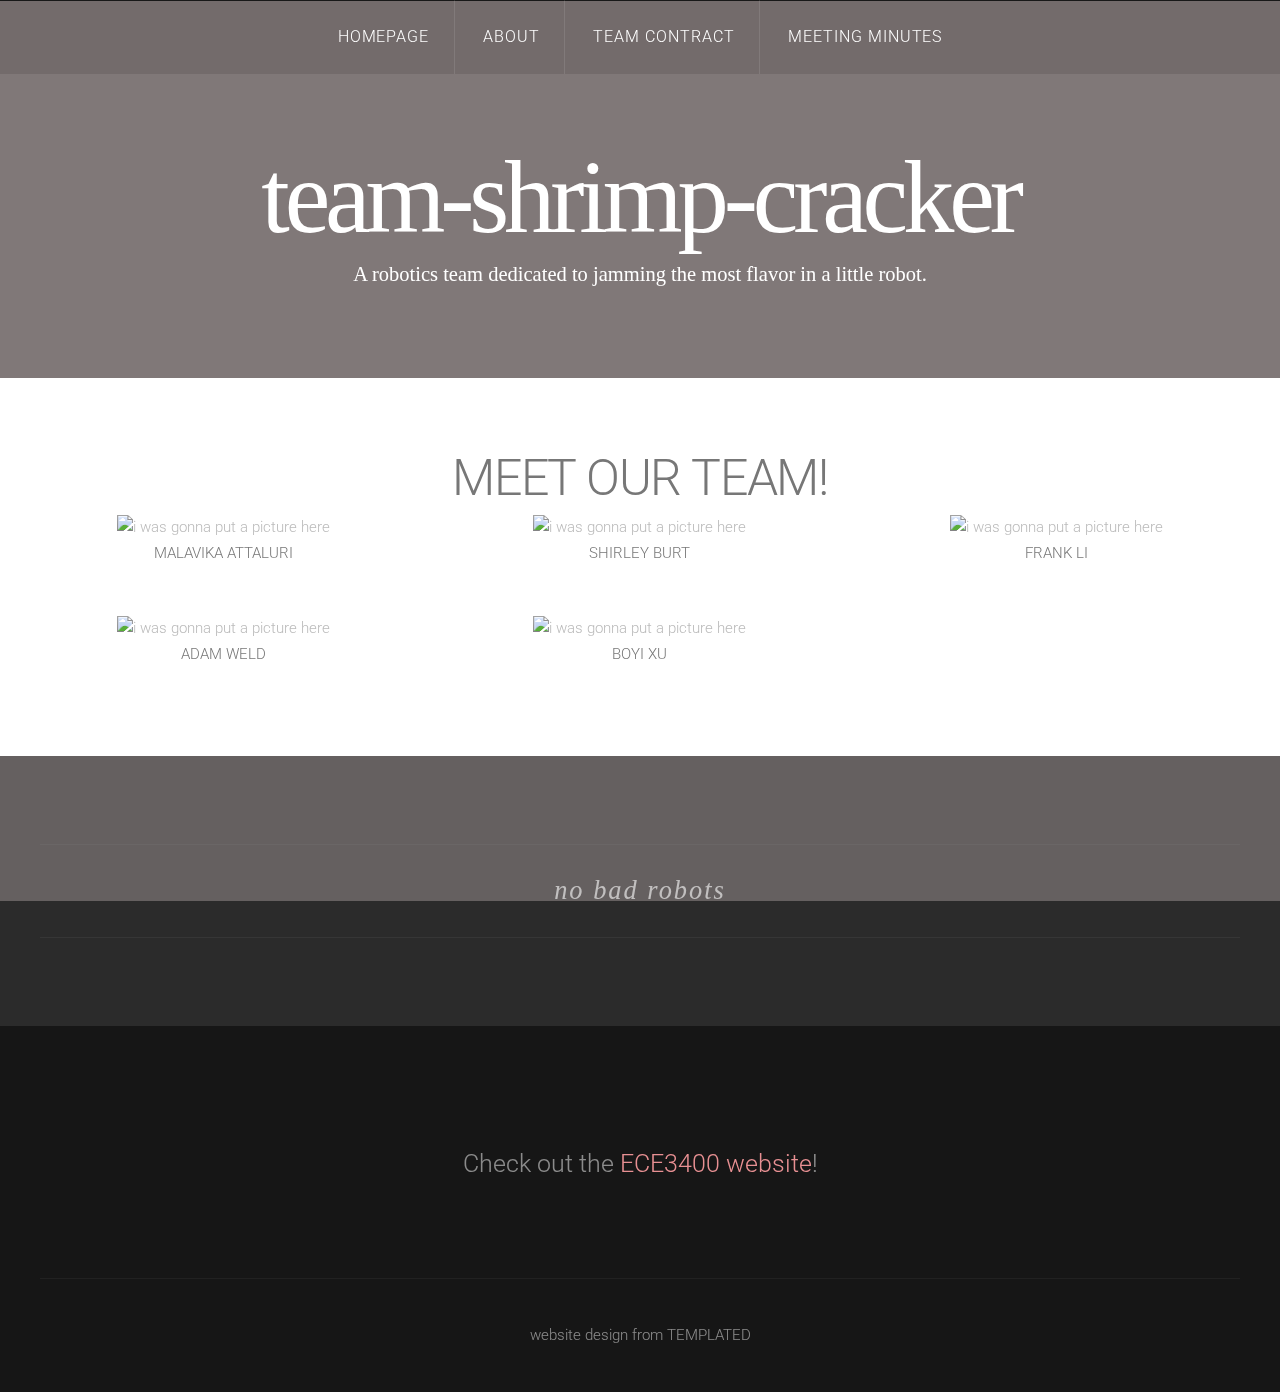
==== about.html @ c858d1ae "initial commit" ====
<!DOCTYPE HTML>
<!--
	Linear by TEMPLATED
    templated.co @templatedco
    Released for free under the Creative Commons Attribution 3.0 license (templated.co/license)
-->
<html>
	<head>
		<title>About Us</title>
        <link href="shrimp.ico" rel="icon">
		<meta http-equiv="content-type" content="text/html; charset=utf-8" />
		<meta name="description" content="" />
		<meta name="keywords" content="" />
		<link href='http://fonts.googleapis.com/css?family=Roboto:400,100,300,700,500,900' rel='stylesheet' type='text/css'>
		<script src="http://ajax.googleapis.com/ajax/libs/jquery/1.11.0/jquery.min.js"></script>
		<script src="js/skel.min.js"></script>
		<script src="js/skel-panels.min.js"></script>
		<script src="js/init.js"></script>
		<noscript>
			<link rel="stylesheet" href="css/skel-noscript.css" />
			<link rel="stylesheet" href="css/style.css" />
			<link rel="stylesheet" href="css/style-desktop.css" />
		</noscript>
	</head>
	<body>

	<!-- Header -->
		<div id="header">
			<div id="nav-wrapper"> 
				<!-- Nav -->
				<nav id="nav">
					<ul>
						<li><a href="index.html">Homepage</a></li>
						<li class="active"><a href="about.html">About</a></li>
						<li><a href="team-contract.html">Team Contract</a></li>
						<li><a href="meeting-minutes.html">Meeting Minutes</a></li>
					</ul>
				</nav>
			</div>
			<div class="container"> 
				
				<!-- Logo -->
				<div id="logo" style="font-family: Ubuntu;">
					<h1><a href="index.html">team-shrimp-cracker</a></h1>
					<span class="tag">A robotics team dedicated to jamming the most flavor in a little robot.</span>
				</div>
			</div>
		</div>
	<!-- Header --> 

	<!-- Main -->
		<div id="main">
			<div id="content" class="container" style="text-align: center;">
				<section>
					<header>
						<h2>MEET OUR TEAM!</h2>
<!--						<span class="byline">Integer sit amet pede vel arcu aliquet pretium</span>-->
					</header>				
                    <div class="row">
					<section class="4u">
						<span class="pennant"><img src="images/a.PNG" alt="i was gonna put a picture here"></span><h3>MALAVIKA ATTALURI </h3>
					</section>
					<section class="4u">
						<span class="pennant"><img src="images/b.PNG" alt="i was gonna put a picture here"></span>
						<h3>SHIRLEY BURT</h3>
					</section>
					<section class="4u">
						<span class="pennant"><img src="images/l.PNG" alt="i was gonna put a picture here"></span>
						<h3>FRANK LI</h3>
					</section>
				</div>
                            
                    <div class="row">
					<section class="4u">
						<span class="pennant"><img src="images/w.png" alt="i was gonna put a picture here"></span><h3>ADAM WELD</h3>
					</section>
					<section class="4u">
						<span class="pennant"><img src="images/x.png" alt="i was gonna put a picture here"></span>
						<h3>BOYI XU</h3>
					</section>
				</div>
				</section>
			</div>
		</div>
	<!-- /Main -->

	<!-- Tweet -->
		<div id="tweet">
			<div class="container">
				<section>
					<blockquote style="font-family:Ubuntu; letter-spacing: 2px;">no bad robots</blockquote>
				</section>
			</div>
		</div>
	<!-- /Tweet -->

	<!-- Footer -->
		<div id="footer">
			<div class="container">
				<section>
					<header>
						<h2></h2>
                        <span class="byline">Check out the <a href="https://cei-lab.github.io/ece3400/">ECE3400 website</a>!</span>
					</header>
				</section>
			</div>
		</div>

	<!-- Copyright -->
		<div id="copyright">
			<div class="container">
				website design from <a href="http://templated.co">TEMPLATED</a>  
			</div>
		</div>


	</body>
</html>
---- css/skel-noscript.css ----
/* Resets (http://meyerweb.com/eric/tools/css/reset/ | v2.0 | 20110126 | License: none (public domain)) */

	html,body,div,span,applet,object,iframe,h1,h2,h3,h4,h5,h6,p,blockquote,pre,a,abbr,acronym,address,big,cite,code,del,dfn,em,img,ins,kbd,q,s,samp,small,strike,strong,sub,sup,tt,var,b,u,i,center,dl,dt,dd,ol,ul,li,fieldset,form,label,legend,table,caption,tbody,tfoot,thead,tr,th,td,article,aside,canvas,details,embed,figure,figcaption,footer,header,hgroup,menu,nav,output,ruby,section,summary,time,mark,audio,video{margin:0;padding:0;border:0;font-size:100%;font:inherit;vertical-align:baseline;}article,aside,details,figcaption,figure,footer,header,hgroup,menu,nav,section{display:block;}body{line-height:1;}ol,ul{list-style:none;}blockquote,q{quotes:none;}blockquote:before,blockquote:after,q:before,q:after{content:'';content:none;}table{border-collapse:collapse;border-spacing:0;}body{-webkit-text-size-adjust:none}

/* Box Model */

	*, *:before, *:after {
		-moz-box-sizing: border-box;
		-webkit-box-sizing: border-box;
		-o-box-sizing: border-box;
		-ms-box-sizing: border-box;
		box-sizing: border-box;
	}

/* Container */

	body {
		min-width: 1200px;
	}

	.container {
		width: 1200px;
		margin-left: auto;
		margin-right: auto;
	}

	/* Modifiers */
	
		.container.small {
			width: 900px;
		}

		.container.big {
			width: 100%;
			max-width: 1500px;
			min-width: 1200px;
		}

/* Grid */

	/* Cells */

		.\31 2u { width: 100% }
		.\31 1u { width: 91.6666666667% }
		.\31 0u { width: 83.3333333333% }
		.\39 u { width: 75% }
		.\38 u { width: 66.6666666667% }
		.\37 u { width: 58.3333333333% }
		.\36 u { width: 50% }
		.\35 u { width: 41.6666666667% }
		.\34 u { width: 33.3333333333% }
		.\33 u { width: 25% }
		.\32 u { width: 16.6666666667% }
		.\31 u { width: 8.3333333333% }
		.\-11u { margin-left: 91.6666666667% }
		.\-10u { margin-left: 83.3333333333% }
		.\-9u { margin-left: 75% }
		.\-8u { margin-left: 66.6666666667% }
		.\-7u { margin-left: 58.3333333333% }
		.\-6u { margin-left: 50% }
		.\-5u { margin-left: 41.6666666667% }
		.\-4u { margin-left: 33.3333333333% }
		.\-3u { margin-left: 25% }
		.\-2u { margin-left: 16.6666666667% }
		.\-1u { margin-left: 8.3333333333% }

		.row > * {
			padding: 50px 0 0 50px;
			float: left;
			-moz-box-sizing: border-box;
			-webkit-box-sizing: border-box;
			-o-box-sizing: border-box;
			-ms-box-sizing: border-box;
			box-sizing: border-box;
		}

		.row + .row > * {
			padding-top: 50px;
		}

		.row {
			margin-left: -50px;
		}

	/* Rows */

		.row:after {
			content: '';
			display: block;
			clear: both;
			height: 0;
		}

		.row:first-child > * {
			padding-top: 0;
		}

		.row > * {
			padding-top: 0;
		}

		/* Modifiers */

			/* Flush */

				.row.flush {
					margin-left: 0;
				}

				.row.flush > * {
					padding: 0 !important;
				}

			/* Quarter */

				.row.quarter > * {
					padding: 12.5px 0 0 12.5px;
				}

				.row.quarter + .row.quarter > * {
					padding-top: 12.5px;
				}

				.row.quarter {
					margin-left: -12.5px;
				}

			/* Half */

				.row.half > * {
					padding: 25px 0 0 25px;
				}

				.row.half + .row.half > * {
					padding-top: 25px;
				}

				.row.half {
					margin-left: -25px;
				}

			/* One and (a) Half */

				.row.oneandhalf > * {
					padding: 75px 0 0 75px;
				}

				.row.oneandhalf + .row.oneandhalf > * {
					padding-top: 75px;
				}

				.row.oneandhalf {
					margin-left: -75px;
				}

			/* Double */

				.row.double > * {
					padding: 100px 0 0 100px;
				}

				.row.double + .row.double > * {
					padding-top: 100px;
				}

				.row.double {
					margin-left: -100px;
				}
---- css/style.css ----
/*
	Linear by TEMPLATED
    templated.co @templatedco
    Released for free under the Creative Commons Attribution 3.0 license (templated.co/license)
*/

@charset 'UTF-8';

@font-face{font-family:'FontAwesome';src:url('font/fontawesome-webfont.eot?v=4.0.1');src:url('font/fontawesome-webfont.eot?#iefix&v=4.0.1') format('embedded-opentype'),url('font/fontawesome-webfont.woff?v=4.0.1') format('woff'),url('font/fontawesome-webfont.ttf?v=4.0.1') format('truetype'),url('font/fontawesome-webfont.svg?v=4.0.1#fontawesomeregular') format('svg');font-weight:normal;font-style:normal}

/*********************************************************************************/
/* Basic                                                                         */
/*********************************************************************************/

	body
	{
		margin: 0;
		padding: 0;
		background: #161616;
	}

	body,input,textarea,select
	{
		font-family: 'Roboto', sans-serif;
		font-size: 11pt;
		font-weight: 300;
		line-height: 1.75em;
		color: #777;
	}

	h1,h2,h3,h4,h5,h6
	{
		font-weight: 300;
		color: #777;
	}
	
		h2
		{
			letter-spacing: -0.025em;
		}
	
		h1 a, h2 a, h3 a, h4 a, h5 a, h6 a
		{
			color: inherit;
			text-decoration: none;
		}
		
	strong, b
	{
		font-weight: 500;
		color: #000000;
	}
	
	em, i
	{
		font-style: italic;
	}

	a
	{
		text-decoration: none;
		color: #e89093;
	}
	
	a:hover
	{
		text-decoration: underline;
	}

	sub
	{
		position: relative;
		top: 0.5em;
		font-size: 0.8em;
	}
	
	sup
	{
		position: relative;
		top: -0.5em;
		font-size: 0.8em;
	}
	
	hr
	{
		border: 0;
		border-top: solid 1px #ddd;
		margin: 6em 0 0 0;
		padding: 6em 0 0 0;
	}
	
	blockquote
	{
		border-left: solid 0.5em #ddd;
		padding: 1em 0 1em 2em;
		font-style: italic;
	}
	
	p, ul, ol, dl, table
	{
		margin-bottom: 1em;
	}

	header
	{
		margin-bottom: 1.6em;
	}
	
		header h2
		{
		}

		header .byline
		{
			display: block;
			margin: 1.5em 0 0 0;
			padding: 0 0 0.5em 0;
		}
		
	footer
	{
		margin-top: 1em;
	}

	br.clear
	{
		clear: both;
	}

	.pennant
	{
		color: #bbb;
	}

	/* Sections/Articles */
	
		section,
		article
		{
			margin-bottom: 3em;
		}
		
		section > :last-child,
		article > :last-child
		{
			margin-bottom: 0;
		}

		section:last-child,
		article:last-child
		{
			margin-bottom: 0;
		}

		.row > section,
		.row > article
		{
			margin-bottom: 0;
		}

	/* Images */

		.image
		{
			display: inline-block;
		}
		
			.image img
			{
				display: block;
				width: 100%;
			}

			.image.featured
			{
				display: block;
				width: 100%;
				margin: 0 0 2em 0;
			}
			
			.image.full
			{
				display: block;
				width: 100%;
				margin-bottom: 2em;
			}
			
			.image.left
			{
				float: left;
				margin: 0 2em 2em 0;
			}
			
			.image.centered
			{
				display: block;
				margin: 0 0 2em 0;
			}

				.image.centered img
				{
					margin: 0 auto;
					width: auto;
				}

	/* Lists */

		ul.default
		{
			margin: 0;
			padding: 0em 0em 1.5em 0em;
			list-style: none;
		}
		
			ul.default li
			{
				padding: 0.60em 0em;
				font-size: 0.95em;
				border-top: 1px solid;
				border-color: rgba(0,0,0,.1);
			}		
		
			ul.default li:first-child
			{
				padding-top: 0;
				border-top: none;
			}
	
			ul.default {
			}
		
		ul.style li {
			margin: 0;
			padding: 2em 0em 1.5em 0em;
			border-top: 1px solid;
			border-color: rgba(0,0,0,.1);
		}
		
		ul.style li:first-child
		{
			padding-top: 0;
			border-top: none;
		}
		
		ul.style img {
			float: left;
			margin-right: 20px;
		}
		
		ul.style a {
			color: #434343;
		}
		
		ul.style .posted {
			padding: 0em 0em 1em 0em;
			letter-spacing: 1px;
			text-transform: uppercase;
			font-size: 8pt;
			color: #A2A2A2;
		}
		
		ul.style .first {
			padding-top: 0px;
			border-top: none;
		}
							

	/* Buttons */
		
	.button
	{
		position: relative;
		display: inline-block;
		background: #8a807f;
		padding: 0.8em 2em;
		text-decoration: none !important;
		font-size: 1.2em;
		font-weight: 300;
		color: #FFF !important;
		-moz-transition: color 0.35s ease-in-out, background-color 0.35s ease-in-out;
		-webkit-transition: color 0.35s ease-in-out, background-color 0.35s ease-in-out;
		-o-transition: color 0.35s ease-in-out, background-color 0.35s ease-in-out;
		-ms-transition: color 0.35s ease-in-out, background-color 0.35s ease-in-out;
		transition: color 0.35s ease-in-out, background-color 0.35s ease-in-out;
		text-align: center;
		border-radius: 0.25em;
	}

	.button:hover
	{
		background: #e84449;
		color: #FFF !important;
	}

/*********************************************************************************/
/* Icons                                                                         */
/* Powered by Font Awesome by Dave Gandy | http://fontawesome.io                 */
/* Licensed under the SIL OFL 1.1 (font), MIT (CSS)                              */
/*********************************************************************************/

	.fa
	{
		text-decoration: none;
	}

		.fa.solo
		{
		}
		
			.fa.solo span
			{
				display: none;
			}

		.fa:before
		{
			display:inline-block;
			font-family: FontAwesome;
			font-size: 1.25em;
			text-decoration: none;
			font-style: normal;
			font-weight: normal;
			line-height: 1;
			-webkit-font-smoothing:antialiased;
			-moz-osx-font-smoothing:grayscale;
		}

		.fa-lg{font-size:1.3333333333333333em;line-height:.75em;vertical-align:-15%}
		.fa-2x{font-size:2em}
		.fa-3x{font-size:3em}
		.fa-4x{font-size:4em}
		.fa-5x{font-size:5em}
		.fa-fw{width:1.2857142857142858em;text-align:center}
		.fa-ul{padding-left:0;margin-left:2.142857142857143em;list-style-type:none}.fa-ul>li{position:relative}
		.fa-li{position:absolute;left:-2.142857142857143em;width:2.142857142857143em;top:.14285714285714285em;text-align:center}.fa-li.fa-lg{left:-1.8571428571428572em}
		.fa-border{padding:.2em .25em .15em;border:solid .08em #eee;border-radius:.1em}
		.pull-right{float:right}
		.pull-left{float:left}
		.fa.pull-left{margin-right:.3em}
		.fa.pull-right{margin-left:.3em}
		.fa-spin{-webkit-animation:spin 2s infinite linear;-moz-animation:spin 2s infinite linear;-o-animation:spin 2s infinite linear;animation:spin 2s infinite linear}
		@-moz-keyframes spin{0%{-moz-transform:rotate(0deg)} 100%{-moz-transform:rotate(359deg)}}@-webkit-keyframes spin{0%{-webkit-transform:rotate(0deg)} 100%{-webkit-transform:rotate(359deg)}}@-o-keyframes spin{0%{-o-transform:rotate(0deg)} 100%{-o-transform:rotate(359deg)}}@-ms-keyframes spin{0%{-ms-transform:rotate(0deg)} 100%{-ms-transform:rotate(359deg)}}@keyframes spin{0%{transform:rotate(0deg)} 100%{transform:rotate(359deg)}}.fa-rotate-90{filter:progid:DXImageTransform.Microsoft.BasicImage(rotation=1);-webkit-transform:rotate(90deg);-moz-transform:rotate(90deg);-ms-transform:rotate(90deg);-o-transform:rotate(90deg);transform:rotate(90deg)}
		.fa-rotate-180{filter:progid:DXImageTransform.Microsoft.BasicImage(rotation=2);-webkit-transform:rotate(180deg);-moz-transform:rotate(180deg);-ms-transform:rotate(180deg);-o-transform:rotate(180deg);transform:rotate(180deg)}
		.fa-rotate-270{filter:progid:DXImageTransform.Microsoft.BasicImage(rotation=3);-webkit-transform:rotate(270deg);-moz-transform:rotate(270deg);-ms-transform:rotate(270deg);-o-transform:rotate(270deg);transform:rotate(270deg)}
		.fa-flip-horizontal{filter:progid:DXImageTransform.Microsoft.BasicImage(rotation=0, mirror=1);-webkit-transform:scale(-1, 1);-moz-transform:scale(-1, 1);-ms-transform:scale(-1, 1);-o-transform:scale(-1, 1);transform:scale(-1, 1)}
		.fa-flip-vertical{filter:progid:DXImageTransform.Microsoft.BasicImage(rotation=2, mirror=1);-webkit-transform:scale(1, -1);-moz-transform:scale(1, -1);-ms-transform:scale(1, -1);-o-transform:scale(1, -1);transform:scale(1, -1)}
		.fa-stack{position:relative;display:inline-block;width:2em;height:2em;line-height:2em;vertical-align:middle}
		.fa-stack-1x,.fa-stack-2x{position:absolute;left:0;width:100%;text-align:center}
		.fa-stack-1x{line-height:inherit}
		.fa-stack-2x{font-size:2em}
		.fa-inverse{color:#fff}
		.fa-glass:before{content:"\f000"}
		.fa-music:before{content:"\f001"}
		.fa-search:before{content:"\f002"}
		.fa-envelope-o:before{content:"\f003"}
		.fa-heart:before{content:"\f004"}
		.fa-star:before{content:"\f005"}
		.fa-star-o:before{content:"\f006"}
		.fa-user:before{content:"\f007"}
		.fa-film:before{content:"\f008"}
		.fa-th-large:before{content:"\f009"}
		.fa-th:before{content:"\f00a"}
		.fa-th-list:before{content:"\f00b"}
		.fa-check:before{content:"\f00c"}
		.fa-times:before{content:"\f00d"}
		.fa-search-plus:before{content:"\f00e"}
		.fa-search-minus:before{content:"\f010"}
		.fa-power-off:before{content:"\f011"}
		.fa-signal:before{content:"\f012"}
		.fa-gear:before,.fa-cog:before{content:"\f013"}
		.fa-trash-o:before{content:"\f014"}
		.fa-home:before{content:"\f015"}
		.fa-file-o:before{content:"\f016"}
		.fa-clock-o:before{content:"\f017"}
		.fa-road:before{content:"\f018"}
		.fa-download:before{content:"\f019"}
		.fa-arrow-circle-o-down:before{content:"\f01a"}
		.fa-arrow-circle-o-up:before{content:"\f01b"}
		.fa-inbox:before{content:"\f01c"}
		.fa-play-circle-o:before{content:"\f01d"}
		.fa-rotate-right:before,.fa-repeat:before{content:"\f01e"}
		.fa-refresh:before{content:"\f021"}
		.fa-list-alt:before{content:"\f022"}
		.fa-lock:before{content:"\f023"}
		.fa-flag:before{content:"\f024"}
		.fa-headphones:before{content:"\f025"}
		.fa-volume-off:before{content:"\f026"}
		.fa-volume-down:before{content:"\f027"}
		.fa-volume-up:before{content:"\f028"}
		.fa-qrcode:before{content:"\f029"}
		.fa-barcode:before{content:"\f02a"}
		.fa-tag:before{content:"\f02b"}
		.fa-tags:before{content:"\f02c"}
		.fa-book:before{content:"\f02d"}
		.fa-bookmark:before{content:"\f02e"}
		.fa-print:before{content:"\f02f"}
		.fa-camera:before{content:"\f030"}
		.fa-font:before{content:"\f031"}
		.fa-bold:before{content:"\f032"}
		.fa-italic:before{content:"\f033"}
		.fa-text-height:before{content:"\f034"}
		.fa-text-width:before{content:"\f035"}
		.fa-align-left:before{content:"\f036"}
		.fa-align-center:before{content:"\f037"}
		.fa-align-right:before{content:"\f038"}
		.fa-align-justify:before{content:"\f039"}
		.fa-list:before{content:"\f03a"}
		.fa-dedent:before,.fa-outdent:before{content:"\f03b"}
		.fa-indent:before{content:"\f03c"}
		.fa-video-camera:before{content:"\f03d"}
		.fa-picture-o:before{content:"\f03e"}
		.fa-pencil:before{content:"\f040"}
		.fa-map-marker:before{content:"\f041"}
		.fa-adjust:before{content:"\f042"}
		.fa-tint:before{content:"\f043"}
		.fa-edit:before,.fa-pencil-square-o:before{content:"\f044"}
		.fa-share-square-o:before{content:"\f045"}
		.fa-check-square-o:before{content:"\f046"}
		.fa-move:before{content:"\f047"}
		.fa-step-backward:before{content:"\f048"}
		.fa-fast-backward:before{content:"\f049"}
		.fa-backward:before{content:"\f04a"}
		.fa-play:before{content:"\f04b"}
		.fa-pause:before{content:"\f04c"}
		.fa-stop:before{content:"\f04d"}
		.fa-forward:before{content:"\f04e"}
		.fa-fast-forward:before{content:"\f050"}
		.fa-step-forward:before{content:"\f051"}
		.fa-eject:before{content:"\f052"}
		.fa-chevron-left:before{content:"\f053"}
		.fa-chevron-right:before{content:"\f054"}
		.fa-plus-circle:before{content:"\f055"}
		.fa-minus-circle:before{content:"\f056"}
		.fa-times-circle:before{content:"\f057"}
		.fa-check-circle:before{content:"\f058"}
		.fa-question-circle:before{content:"\f059"}
		.fa-info-circle:before{content:"\f05a"}
		.fa-crosshairs:before{content:"\f05b"}
		.fa-times-circle-o:before{content:"\f05c"}
		.fa-check-circle-o:before{content:"\f05d"}
		.fa-ban:before{content:"\f05e"}
		.fa-arrow-left:before{content:"\f060"}
		.fa-arrow-right:before{content:"\f061"}
		.fa-arrow-up:before{content:"\f062"}
		.fa-arrow-down:before{content:"\f063"}
		.fa-mail-forward:before,.fa-share:before{content:"\f064"}
		.fa-resize-full:before{content:"\f065"}
		.fa-resize-small:before{content:"\f066"}
		.fa-plus:before{content:"\f067"}
		.fa-minus:before{content:"\f068"}
		.fa-asterisk:before{content:"\f069"}
		.fa-exclamation-circle:before{content:"\f06a"}
		.fa-gift:before{content:"\f06b"}
		.fa-leaf:before{content:"\f06c"}
		.fa-fire:before{content:"\f06d"}
		.fa-eye:before{content:"\f06e"}
		.fa-eye-slash:before{content:"\f070"}
		.fa-warning:before,.fa-exclamation-triangle:before{content:"\f071"}
		.fa-plane:before{content:"\f072"}
		.fa-calendar:before{content:"\f073"}
		.fa-random:before{content:"\f074"}
		.fa-comment:before{content:"\f075"}
		.fa-magnet:before{content:"\f076"}
		.fa-chevron-up:before{content:"\f077"}
		.fa-chevron-down:before{content:"\f078"}
		.fa-retweet:before{content:"\f079"}
		.fa-shopping-cart:before{content:"\f07a"}
		.fa-folder:before{content:"\f07b"}
		.fa-folder-open:before{content:"\f07c"}
		.fa-resize-vertical:before{content:"\f07d"}
		.fa-resize-horizontal:before{content:"\f07e"}
		.fa-bar-chart-o:before{content:"\f080"}
		.fa-twitter-square:before{content:"\f081"}
		.fa-facebook-square:before{content:"\f082"}
		.fa-camera-retro:before{content:"\f083"}
		.fa-key:before{content:"\f084"}
		.fa-gears:before,.fa-cogs:before{content:"\f085"}
		.fa-comments:before{content:"\f086"}
		.fa-thumbs-o-up:before{content:"\f087"}
		.fa-thumbs-o-down:before{content:"\f088"}
		.fa-star-half:before{content:"\f089"}
		.fa-heart-o:before{content:"\f08a"}
		.fa-sign-out:before{content:"\f08b"}
		.fa-linkedin-square:before{content:"\f08c"}
		.fa-thumb-tack:before{content:"\f08d"}
		.fa-external-link:before{content:"\f08e"}
		.fa-sign-in:before{content:"\f090"}
		.fa-trophy:before{content:"\f091"}
		.fa-github-square:before{content:"\f092"}
		.fa-upload:before{content:"\f093"}
		.fa-lemon-o:before{content:"\f094"}
		.fa-phone:before{content:"\f095"}
		.fa-square-o:before{content:"\f096"}
		.fa-bookmark-o:before{content:"\f097"}
		.fa-phone-square:before{content:"\f098"}
		.fa-twitter:before{content:"\f099"}
		.fa-facebook:before{content:"\f09a"}
		.fa-github:before{content:"\f09b"}
		.fa-unlock:before{content:"\f09c"}
		.fa-credit-card:before{content:"\f09d"}
		.fa-rss:before{content:"\f09e"}
		.fa-hdd-o:before{content:"\f0a0"}
		.fa-bullhorn:before{content:"\f0a1"}
		.fa-bell:before{content:"\f0f3"}
		.fa-certificate:before{content:"\f0a3"}
		.fa-hand-o-right:before{content:"\f0a4"}
		.fa-hand-o-left:before{content:"\f0a5"}
		.fa-hand-o-up:before{content:"\f0a6"}
		.fa-hand-o-down:before{content:"\f0a7"}
		.fa-arrow-circle-left:before{content:"\f0a8"}
		.fa-arrow-circle-right:before{content:"\f0a9"}
		.fa-arrow-circle-up:before{content:"\f0aa"}
		.fa-arrow-circle-down:before{content:"\f0ab"}
		.fa-globe:before{content:"\f0ac"}
		.fa-wrench:before{content:"\f0ad"}
		.fa-tasks:before{content:"\f0ae"}
		.fa-filter:before{content:"\f0b0"}
		.fa-briefcase:before{content:"\f0b1"}
		.fa-fullscreen:before{content:"\f0b2"}
		.fa-group:before{content:"\f0c0"}
		.fa-chain:before,.fa-link:before{content:"\f0c1"}
		.fa-cloud:before{content:"\f0c2"}
		.fa-flask:before{content:"\f0c3"}
		.fa-cut:before,.fa-scissors:before{content:"\f0c4"}
		.fa-copy:before,.fa-files-o:before{content:"\f0c5"}
		.fa-paperclip:before{content:"\f0c6"}
		.fa-save:before,.fa-floppy-o:before{content:"\f0c7"}
		.fa-square:before{content:"\f0c8"}
		.fa-reorder:before{content:"\f0c9"}
		.fa-list-ul:before{content:"\f0ca"}
		.fa-list-ol:before{content:"\f0cb"}
		.fa-strikethrough:before{content:"\f0cc"}
		.fa-underline:before{content:"\f0cd"}
		.fa-table:before{content:"\f0ce"}
		.fa-magic:before{content:"\f0d0"}
		.fa-truck:before{content:"\f0d1"}
		.fa-pinterest:before{content:"\f0d2"}
		.fa-pinterest-square:before{content:"\f0d3"}
		.fa-google-plus-square:before{content:"\f0d4"}
		.fa-google-plus:before{content:"\f0d5"}
		.fa-money:before{content:"\f0d6"}
		.fa-caret-down:before{content:"\f0d7"}
		.fa-caret-up:before{content:"\f0d8"}
		.fa-caret-left:before{content:"\f0d9"}
		.fa-caret-right:before{content:"\f0da"}
		.fa-columns:before{content:"\f0db"}
		.fa-unsorted:before,.fa-sort:before{content:"\f0dc"}
		.fa-sort-down:before,.fa-sort-asc:before{content:"\f0dd"}
		.fa-sort-up:before,.fa-sort-desc:before{content:"\f0de"}
		.fa-envelope:before{content:"\f0e0"}
		.fa-linkedin:before{content:"\f0e1"}
		.fa-rotate-left:before,.fa-undo:before{content:"\f0e2"}
		.fa-legal:before,.fa-gavel:before{content:"\f0e3"}
		.fa-dashboard:before,.fa-tachometer:before{content:"\f0e4"}
		.fa-comment-o:before{content:"\f0e5"}
		.fa-comments-o:before{content:"\f0e6"}
		.fa-flash:before,.fa-bolt:before{content:"\f0e7"}
		.fa-sitemap:before{content:"\f0e8"}
		.fa-umbrella:before{content:"\f0e9"}
		.fa-paste:before,.fa-clipboard:before{content:"\f0ea"}
		.fa-lightbulb-o:before{content:"\f0eb"}
		.fa-exchange:before{content:"\f0ec"}
		.fa-cloud-download:before{content:"\f0ed"}
		.fa-cloud-upload:before{content:"\f0ee"}
		.fa-user-md:before{content:"\f0f0"}
		.fa-stethoscope:before{content:"\f0f1"}
		.fa-suitcase:before{content:"\f0f2"}
		.fa-bell-o:before{content:"\f0a2"}
		.fa-coffee:before{content:"\f0f4"}
		.fa-cutlery:before{content:"\f0f5"}
		.fa-file-text-o:before{content:"\f0f6"}
		.fa-building:before{content:"\f0f7"}
		.fa-hospital:before{content:"\f0f8"}
		.fa-ambulance:before{content:"\f0f9"}
		.fa-medkit:before{content:"\f0fa"}
		.fa-fighter-jet:before{content:"\f0fb"}
		.fa-beer:before{content:"\f0fc"}
		.fa-h-square:before{content:"\f0fd"}
		.fa-plus-square:before{content:"\f0fe"}
		.fa-angle-double-left:before{content:"\f100"}
		.fa-angle-double-right:before{content:"\f101"}
		.fa-angle-double-up:before{content:"\f102"}
		.fa-angle-double-down:before{content:"\f103"}
		.fa-angle-left:before{content:"\f104"}
		.fa-angle-right:before{content:"\f105"}
		.fa-angle-up:before{content:"\f106"}
		.fa-angle-down:before{content:"\f107"}
		.fa-desktop:before{content:"\f108"}
		.fa-laptop:before{content:"\f109"}
		.fa-tablet:before{content:"\f10a"}
		.fa-mobile-phone:before,.fa-mobile:before{content:"\f10b"}
		.fa-circle-o:before{content:"\f10c"}
		.fa-quote-left:before{content:"\f10d"}
		.fa-quote-right:before{content:"\f10e"}
		.fa-spinner:before{content:"\f110"}
		.fa-circle:before{content:"\f111"}
		.fa-mail-reply:before,.fa-reply:before{content:"\f112"}
		.fa-github-alt:before{content:"\f113"}
		.fa-folder-o:before{content:"\f114"}
		.fa-folder-open-o:before{content:"\f115"}
		.fa-expand-o:before{content:"\f116"}
		.fa-collapse-o:before{content:"\f117"}
		.fa-smile-o:before{content:"\f118"}
		.fa-frown-o:before{content:"\f119"}
		.fa-meh-o:before{content:"\f11a"}
		.fa-gamepad:before{content:"\f11b"}
		.fa-keyboard-o:before{content:"\f11c"}
		.fa-flag-o:before{content:"\f11d"}
		.fa-flag-checkered:before{content:"\f11e"}
		.fa-terminal:before{content:"\f120"}
		.fa-code:before{content:"\f121"}
		.fa-reply-all:before{content:"\f122"}
		.fa-mail-reply-all:before{content:"\f122"}
		.fa-star-half-empty:before,.fa-star-half-full:before,.fa-star-half-o:before{content:"\f123"}
		.fa-location-arrow:before{content:"\f124"}
		.fa-crop:before{content:"\f125"}
		.fa-code-fork:before{content:"\f126"}
		.fa-unlink:before,.fa-chain-broken:before{content:"\f127"}
		.fa-question:before{content:"\f128"}
		.fa-info:before{content:"\f129"}
		.fa-exclamation:before{content:"\f12a"}
		.fa-superscript:before{content:"\f12b"}
		.fa-subscript:before{content:"\f12c"}
		.fa-eraser:before{content:"\f12d"}
		.fa-puzzle-piece:before{content:"\f12e"}
		.fa-microphone:before{content:"\f130"}
		.fa-microphone-slash:before{content:"\f131"}
		.fa-shield:before{content:"\f132"}
		.fa-calendar-o:before{content:"\f133"}
		.fa-fire-extinguisher:before{content:"\f134"}
		.fa-rocket:before{content:"\f135"}
		.fa-maxcdn:before{content:"\f136"}
		.fa-chevron-circle-left:before{content:"\f137"}
		.fa-chevron-circle-right:before{content:"\f138"}
		.fa-chevron-circle-up:before{content:"\f139"}
		.fa-chevron-circle-down:before{content:"\f13a"}
		.fa-html5:before{content:"\f13b"}
		.fa-css3:before{content:"\f13c"}
		.fa-anchor:before{content:"\f13d"}
		.fa-unlock-o:before{content:"\f13e"}
		.fa-bullseye:before{content:"\f140"}
		.fa-ellipsis-horizontal:before{content:"\f141"}
		.fa-ellipsis-vertical:before{content:"\f142"}
		.fa-rss-square:before{content:"\f143"}
		.fa-play-circle:before{content:"\f144"}
		.fa-ticket:before{content:"\f145"}
		.fa-minus-square:before{content:"\f146"}
		.fa-minus-square-o:before{content:"\f147"}
		.fa-level-up:before{content:"\f148"}
		.fa-level-down:before{content:"\f149"}
		.fa-check-square:before{content:"\f14a"}
		.fa-pencil-square:before{content:"\f14b"}
		.fa-external-link-square:before{content:"\f14c"}
		.fa-share-square:before{content:"\f14d"}
		.fa-compass:before{content:"\f14e"}
		.fa-toggle-down:before,.fa-caret-square-o-down:before{content:"\f150"}
		.fa-toggle-up:before,.fa-caret-square-o-up:before{content:"\f151"}
		.fa-toggle-right:before,.fa-caret-square-o-right:before{content:"\f152"}
		.fa-euro:before,.fa-eur:before{content:"\f153"}
		.fa-gbp:before{content:"\f154"}
		.fa-dollar:before,.fa-usd:before{content:"\f155"}
		.fa-rupee:before,.fa-inr:before{content:"\f156"}
		.fa-cny:before,.fa-rmb:before,.fa-yen:before,.fa-jpy:before{content:"\f157"}
		.fa-ruble:before,.fa-rouble:before,.fa-rub:before{content:"\f158"}
		.fa-won:before,.fa-krw:before{content:"\f159"}
		.fa-bitcoin:before,.fa-btc:before{content:"\f15a"}
		.fa-file:before{content:"\f15b"}
		.fa-file-text:before{content:"\f15c"}
		.fa-sort-alpha-asc:before{content:"\f15d"}
		.fa-sort-alpha-desc:before{content:"\f15e"}
		.fa-sort-amount-asc:before{content:"\f160"}
		.fa-sort-amount-desc:before{content:"\f161"}
		.fa-sort-numeric-asc:before{content:"\f162"}
		.fa-sort-numeric-desc:before{content:"\f163"}
		.fa-thumbs-up:before{content:"\f164"}
		.fa-thumbs-down:before{content:"\f165"}
		.fa-youtube-square:before{content:"\f166"}
		.fa-youtube:before{content:"\f167"}
		.fa-xing:before{content:"\f168"}
		.fa-xing-square:before{content:"\f169"}
		.fa-youtube-play:before{content:"\f16a"}
		.fa-dropbox:before{content:"\f16b"}
		.fa-stack-overflow:before{content:"\f16c"}
		.fa-instagram:before{content:"\f16d"}
		.fa-flickr:before{content:"\f16e"}
		.fa-adn:before{content:"\f170"}
		.fa-bitbucket:before{content:"\f171"}
		.fa-bitbucket-square:before{content:"\f172"}
		.fa-tumblr:before{content:"\f173"}
		.fa-tumblr-square:before{content:"\f174"}
		.fa-long-arrow-down:before{content:"\f175"}
		.fa-long-arrow-up:before{content:"\f176"}
		.fa-long-arrow-left:before{content:"\f177"}
		.fa-long-arrow-right:before{content:"\f178"}
		.fa-apple:before{content:"\f179"}
		.fa-windows:before{content:"\f17a"}
		.fa-android:before{content:"\f17b"}
		.fa-linux:before{content:"\f17c"}
		.fa-dribbble:before{content:"\f17d"}
		.fa-skype:before{content:"\f17e"}
		.fa-foursquare:before{content:"\f180"}
		.fa-trello:before{content:"\f181"}
		.fa-female:before{content:"\f182"}
		.fa-male:before{content:"\f183"}
		.fa-gittip:before{content:"\f184"}
		.fa-sun-o:before{content:"\f185"}
		.fa-moon-o:before{content:"\f186"}
		.fa-archive:before{content:"\f187"}
		.fa-bug:before{content:"\f188"}
		.fa-vk:before{content:"\f189"}
		.fa-weibo:before{content:"\f18a"}
		.fa-renren:before{content:"\f18b"}
		.fa-pagelines:before{content:"\f18c"}
		.fa-stack-exchange:before{content:"\f18d"}
		.fa-arrow-circle-o-right:before{content:"\f18e"}
		.fa-arrow-circle-o-left:before{content:"\f190"}
		.fa-toggle-left:before,.fa-caret-square-o-left:before{content:"\f191"}
		.fa-dot-circle-o:before{content:"\f192"}
		.fa-wheelchair:before{content:"\f193"}
		.fa-vimeo-square:before{content:"\f194"}
		.fa-turkish-lira:before,.fa-try:before{content:"\f195"}
		.fa-fax:before{content:"\f1ac"}
		.fa-share-alt:before{content:"\f1e0"}
		.fa-cubes:before{content:"\f1b3"}

/*********************************************************************************/
/* Social Icon Styles                                                            */
/*********************************************************************************/

	ul.contact
	{
		padding: 1.5em 0 0 0;
		list-style: none;
		cursor: default;
	}
	
	ul.contact li
	{
		display: inline-block;
		margin: 0 1em;
	}
	
	ul.contact li span
	{
		display: none;
		margin: 0;
		padding: 0;
	}
	
	ul.contact li a
	{
		color: inherit;
		font-size: 1.75em;
		display: inline-block;
		-moz-transition: color 0.35s ease-in-out, background-color 0.35s ease-in-out;
		-webkit-transition: color 0.35s ease-in-out, background-color 0.35s ease-in-out;
		-o-transition: color 0.35s ease-in-out, background-color 0.35s ease-in-out;
		-ms-transition: color 0.35s ease-in-out, background-color 0.35s ease-in-out;
		transition: color 0.35s ease-in-out, background-color 0.35s ease-in-out;
	}
	
	ul.contact li a:hover
	{
		color: #fff;
	}

/*********************************************************************************/
/* Header                                                                        */
/*********************************************************************************/

	#header
	{
		position: relative;
		background: url(../images/header2.png) no-repeat bottom center;
		background-attachment: fixed;
		background-size: cover;
		text-align: center;
	}
	
		#header:before
		{
			content: '';
			position: absolute;
			left: 0;
			top: 0;
			width: 100%;
			height: 100%;
			background: rgba(64,64,64,0.125);
		}

/*********************************************************************************/
/* Logo                                                                          */
/*********************************************************************************/

	#logo
	{
		position: relative;
		z-index: 1;
	}
	
		#logo h1
		{
			color: #FFF;
		}
	
		#logo a
		{
			display: block;
			text-decoration: none;
			font-weight: 300;
			line-height: 1em;
			font-size: 7em;
			color: #FFF;
			letter-spacing: -0.05em;
			margin: 0 0 0.125em 0;
		}
		
		#logo span
		{
			font-size: 1.4em;
			color: #FFF;
		}

/*********************************************************************************/
/* Nav                                                                           */
/*********************************************************************************/

	#nav
	{
	}

		#nav-wrapper
		{
			background: rgba(0,0,0,.1);
			position: absolute;
			top: 0;
			left: 0;
			width: 100%;
		}
		
		#nav > ul
		{
			margin: 0;
			padding: 0;
			text-align: center;
		}

		#nav > ul > li
		{
			display: inline-block;
			border-right: 1px solid;
			border-color: rgba(255,255,255,.1);
		}
		
			#nav > ul > li:last-child
			{
				padding-right: 0;
				border-right: none;
			}

			#nav > ul > li > a,
			#nav > ul > li > span
			{
				display: inline-block;
				padding: 1.5em 1.5em;
				letter-spacing: 0.06em;
				text-decoration: none;
				text-transform: uppercase;
				font-size: 1.1em;
				outline: 0;
				color: #FFF;
			}

			#nav li.active a
			{
				color: #FFF;
			}

			#nav > ul > li > ul
			{
				display: none;
			}
	
/*********************************************************************************/
/* Main                                                                          */
/*********************************************************************************/

	#main
	{
		position: relative;
		background: #fff;
	}
	
	.homepage #content
	{
		text-align: center;
	}
	
	.homepage #content header h2
	{
	}

	#sidebar h2
	{
		display: block;
		padding-bottom: 0.50em;
	}

/*********************************************************************************/
/* Footer                                                                        */
/*********************************************************************************/
	
	#footer
	{
		position: relative;
		text-align: center;
	}
	
	#footer header h2
	{
		color: #FFF !important;
	}
	
	#footer header .byline
	{
		color: rgba(255,255,255,.5);
	}

/*********************************************************************************/
/* Copyright                                                                     */
/*********************************************************************************/
	
	#copyright
	{
		position: relative;
		text-align: center;
		color: #774535;
	}
	
	#copyright .container
	{
		padding: 3em 0em;
		border-top: 1px solid;
		border-color: rgba(255,255,255,.05);
		color:  rgba(255,255,255,.5);
	}
	
	#copyright a
	{
/*		text-decoration: none;*/
		color:  rgba(255,255,255,.5);
	}
	
/*********************************************************************************/
/* Featured                                                                      */
/*********************************************************************************/
	
	#featured
	{
		position: relative;
		background: #f2f2f2;
		text-align: center;
	}
	
	#featured h3
	{
		display: block;
		font-weight: 300;
	}

	#featured .pennant
	{
		font-size: 4em;
	}
	
	#featured .button
	{
		margin-top: 1.5em;
	}

/*********************************************************************************/
/* Tweet                                                                         */
/*********************************************************************************/
	
	#tweet
	{
		position: relative;
		text-align: center;
		background: url(../images/header.png) no-repeat center center;
		background-attachment: fixed;
		background-size: cover;
	}

		#tweet:before
		{
			content: '';
			position: absolute;
			left: 0;
			top: 0;
			width: 100%;
			height: 100%;
			background: rgba(64,64,64,0.5);
		}
	
		#tweet section
		{
			border-top: 1px solid;
			border-bottom: 1px solid;
			border-color: rgba(255,255,255,.1);
		}

		#tweet blockquote
		{
			position: relative;
			border: none;
			margin: 0;
			font-weight: 300;
			color: rgba(255,255,255,.6);
		}
---- css/style-desktop.css ----
/*
	Linear by TEMPLATED
    templated.co @templatedco
    Released for free under the Creative Commons Attribution 3.0 license (templated.co/license)
*/

/*********************************************************************************/
/* Basic                                                                         */
/*********************************************************************************/

	body
	{
	}

	body,input,textarea,select
	{
	}

	header
	{
		margin-bottom: 1.6em;
	}
	
		header h2
		{
			font-size: 3.4em;
		}

		header .byline
		{
			font-size: 1.7em;
		}

/*********************************************************************************/
/* Header                                                                        */
/*********************************************************************************/

	#header
	{
		padding: 10em 0 6em 0;
	}

	.homepage #header
	{
		padding: 16em 0 12em 0;
	}

/*********************************************************************************/
/* Main                                                                          */
/*********************************************************************************/

	#main
	{
		padding: 6em 0em;
	}
	
	.homepage #content header h2
	{
		padding: 0.70em 0em;
		font-size: 2.2em;
	}

	#sidebar h2
	{
		font-size: 2.4em;
	}

/*********************************************************************************/
/* Footer                                                                        */
/*********************************************************************************/
	
	#footer
	{
		padding: 6em 0em;
	}
	
/*********************************************************************************/
/* Featured                                                                      */
/*********************************************************************************/
	
	#featured
	{
		padding: 6em 0em;
	}
	
	#featured h3
	{
		padding: 1.5em 0em;
		font-size: 1.6em;
	}

	#featured header
	{
		margin-bottom: 3em;
	}
	
	#featured p
	{
		line-height: 2em;
		font-size: 1.2em;
	}
	
/*********************************************************************************/
/* Tweet                                                                         */
/*********************************************************************************/
	
	#tweet
	{
		padding: 6em 0em;
	}

	#tweet blockquote
	{
		margin: 0;
		padding: 1em 4em;
		line-height: 1.5em;
		font-size: 1.8em;
	}
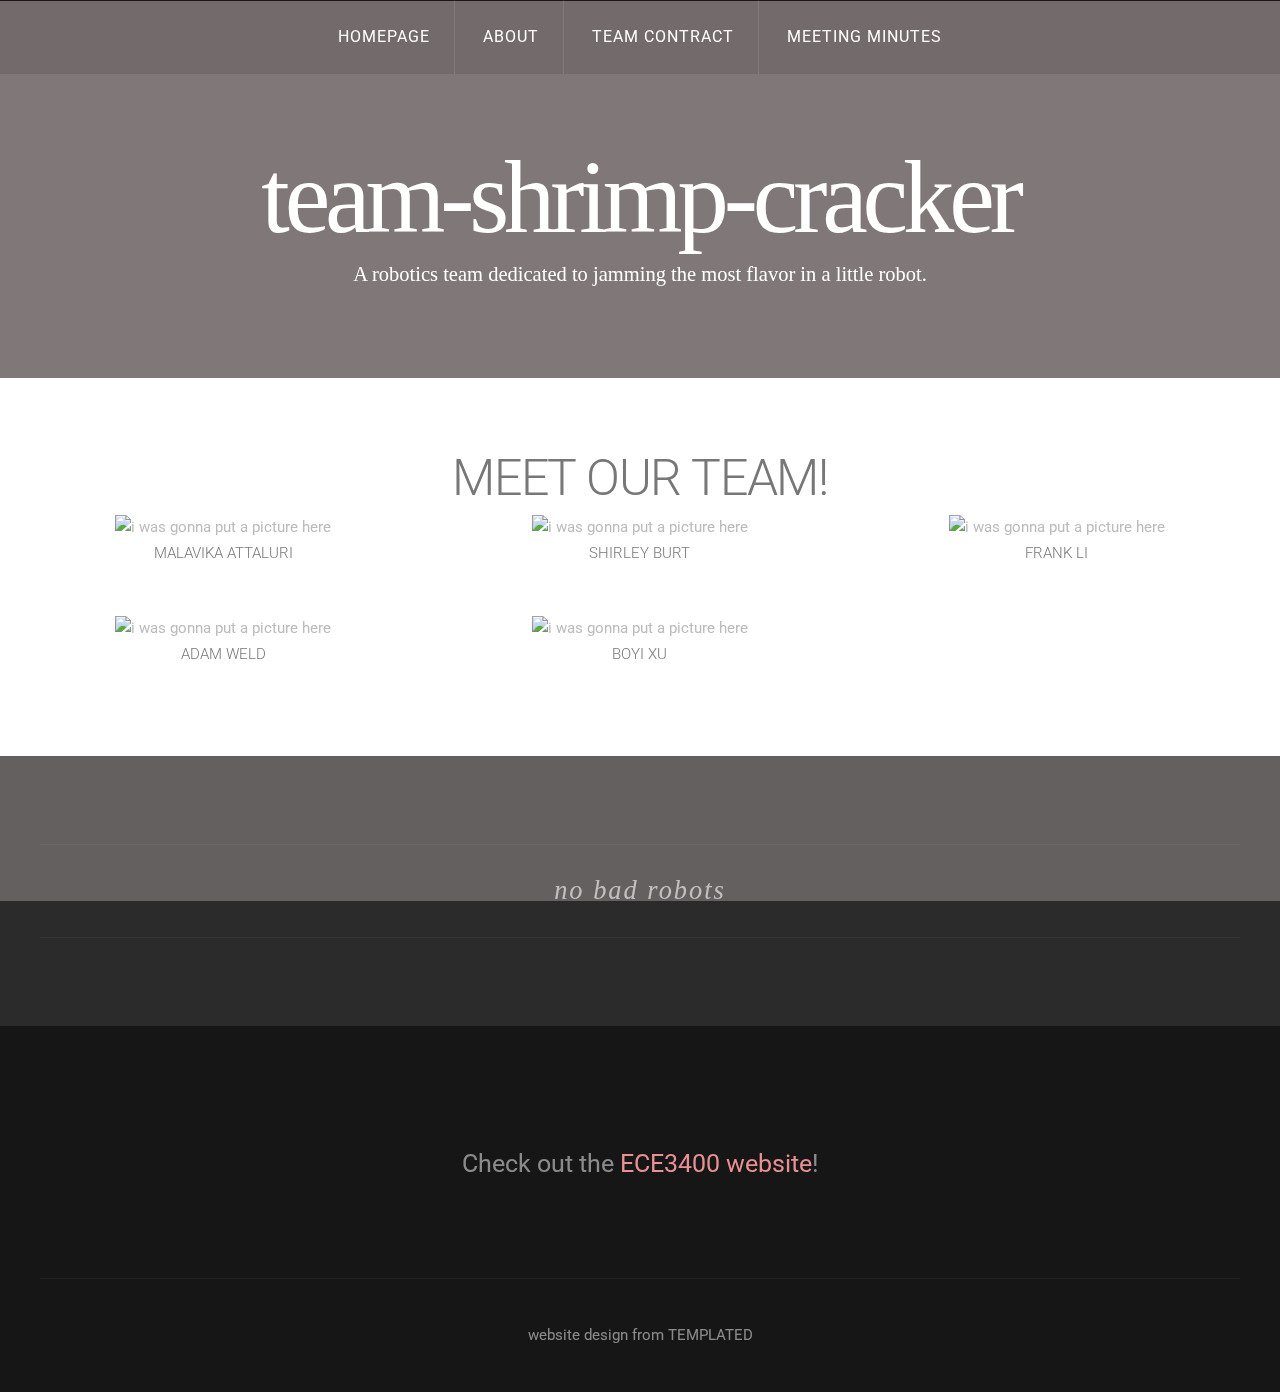
==== commit 2589a4f0: "fixing font across all pages?" ====
--- a/about.html
+++ b/about.html
@@ -11,7 +11,7 @@
 		<meta http-equiv="content-type" content="text/html; charset=utf-8" />
 		<meta name="description" content="" />
 		<meta name="keywords" content="" />
-		<link href='http://fonts.googleapis.com/css?family=Roboto:400,100,300,700,500,900' rel='stylesheet' type='text/css'>
+		<link href='http://fonts.googleapis.com/css?family=Roboto:100' rel='stylesheet' type='text/css'>
 		<script src="http://ajax.googleapis.com/ajax/libs/jquery/1.11.0/jquery.min.js"></script>
 		<script src="js/skel.min.js"></script>
 		<script src="js/skel-panels.min.js"></script>
--- a/css/style.css
+++ b/css/style.css
@@ -6,7 +6,7 @@
 
 @charset 'UTF-8';
 
-@font-face{font-family:'FontAwesome';src:url('font/fontawesome-webfont.eot?v=4.0.1');src:url('font/fontawesome-webfont.eot?#iefix&v=4.0.1') format('embedded-opentype'),url('font/fontawesome-webfont.woff?v=4.0.1') format('woff'),url('font/fontawesome-webfont.ttf?v=4.0.1') format('truetype'),url('font/fontawesome-webfont.svg?v=4.0.1#fontawesomeregular') format('svg');font-weight:normal;font-style:normal}
+/*@font-face{font-family:'FontAwesome';src:url('font/fontawesome-webfont.eot?v=4.0.1');src:url('font/fontawesome-webfont.eot?#iefix&v=4.0.1') format('embedded-opentype'),url('font/fontawesome-webfont.woff?v=4.0.1') format('woff'),url('font/fontawesome-webfont.ttf?v=4.0.1') format('truetype'),url('font/fontawesome-webfont.svg?v=4.0.1#fontawesomeregular') format('svg');font-weight:normal;font-style:normal}*/
 
 /*********************************************************************************/
 /* Basic                                                                         */
@@ -23,7 +23,7 @@
 	{
 		font-family: 'Roboto', sans-serif;
 		font-size: 11pt;
-		font-weight: 300;
+/*		font-weight: 500;*/
 		line-height: 1.75em;
 		color: #777;
 	}
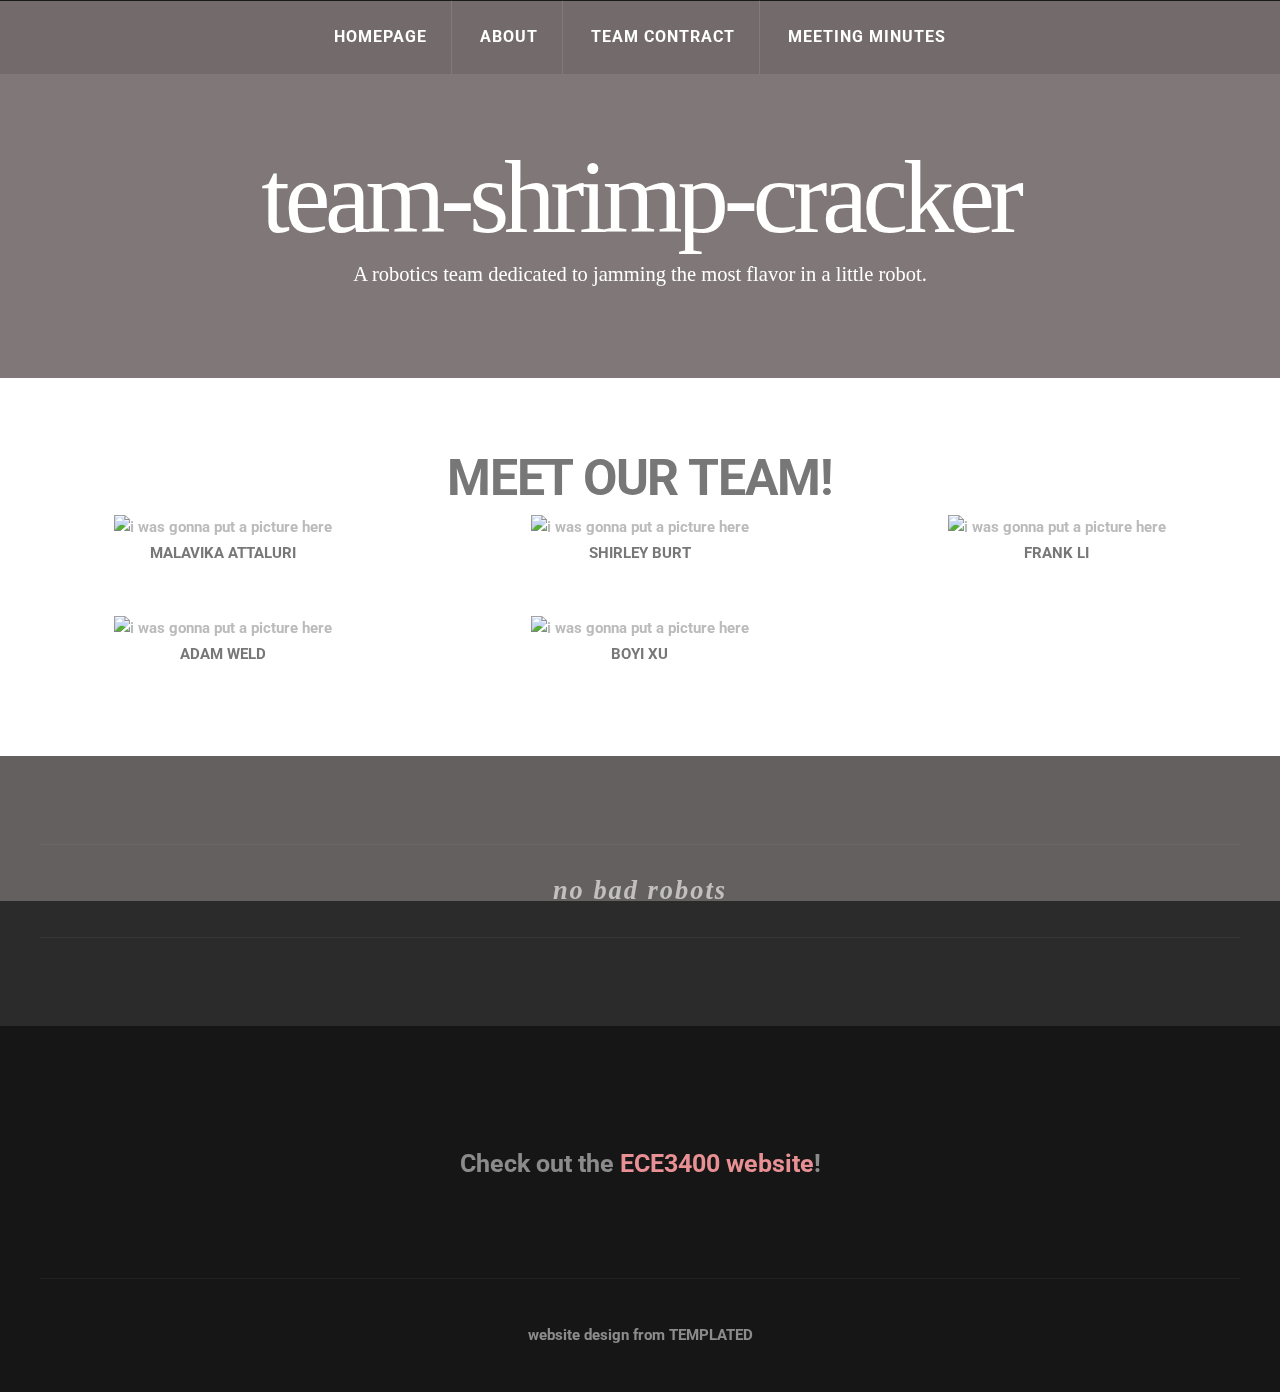
==== commit 6419a435: ">:'(((( still trying ?" ====
--- a/about.html
+++ b/about.html
@@ -40,7 +40,7 @@
 			<div class="container"> 
 				
 				<!-- Logo -->
-				<div id="logo" style="font-family: Ubuntu;">
+				<div id="logo" style="font-family: Ubuntu; font-weight: normal">
 					<h1><a href="index.html">team-shrimp-cracker</a></h1>
 					<span class="tag">A robotics team dedicated to jamming the most flavor in a little robot.</span>
 				</div>
--- a/css/style.css
+++ b/css/style.css
@@ -23,14 +23,14 @@
 	{
 		font-family: 'Roboto', sans-serif;
 		font-size: 11pt;
-/*		font-weight: 500;*/
+		font-weight: bold;
 		line-height: 1.75em;
 		color: #777;
 	}
 
 	h1,h2,h3,h4,h5,h6
 	{
-		font-weight: 300;
+/*		font-weight: 300;*/
 		color: #777;
 	}
 	
@@ -47,7 +47,7 @@
 		
 	strong, b
 	{
-		font-weight: 500;
+		font-weight: bold;
 		color: #000000;
 	}
 	
@@ -275,7 +275,7 @@
 		padding: 0.8em 2em;
 		text-decoration: none !important;
 		font-size: 1.2em;
-		font-weight: 300;
+/*		font-weight: 300;*/
 		color: #FFF !important;
 		-moz-transition: color 0.35s ease-in-out, background-color 0.35s ease-in-out;
 		-webkit-transition: color 0.35s ease-in-out, background-color 0.35s ease-in-out;
@@ -807,7 +807,7 @@
 		{
 			display: block;
 			text-decoration: none;
-			font-weight: 300;
+/*			font-weight: 300;*/
 			line-height: 1em;
 			font-size: 7em;
 			color: #FFF;
@@ -965,7 +965,7 @@
 	#featured h3
 	{
 		display: block;
-		font-weight: 300;
+/*		font-weight: 300;*/
 	}
 
 	#featured .pennant
@@ -1014,6 +1014,6 @@
 			position: relative;
 			border: none;
 			margin: 0;
-			font-weight: 300;
+/*			font-weight: 300;*/
 			color: rgba(255,255,255,.6);
 		}	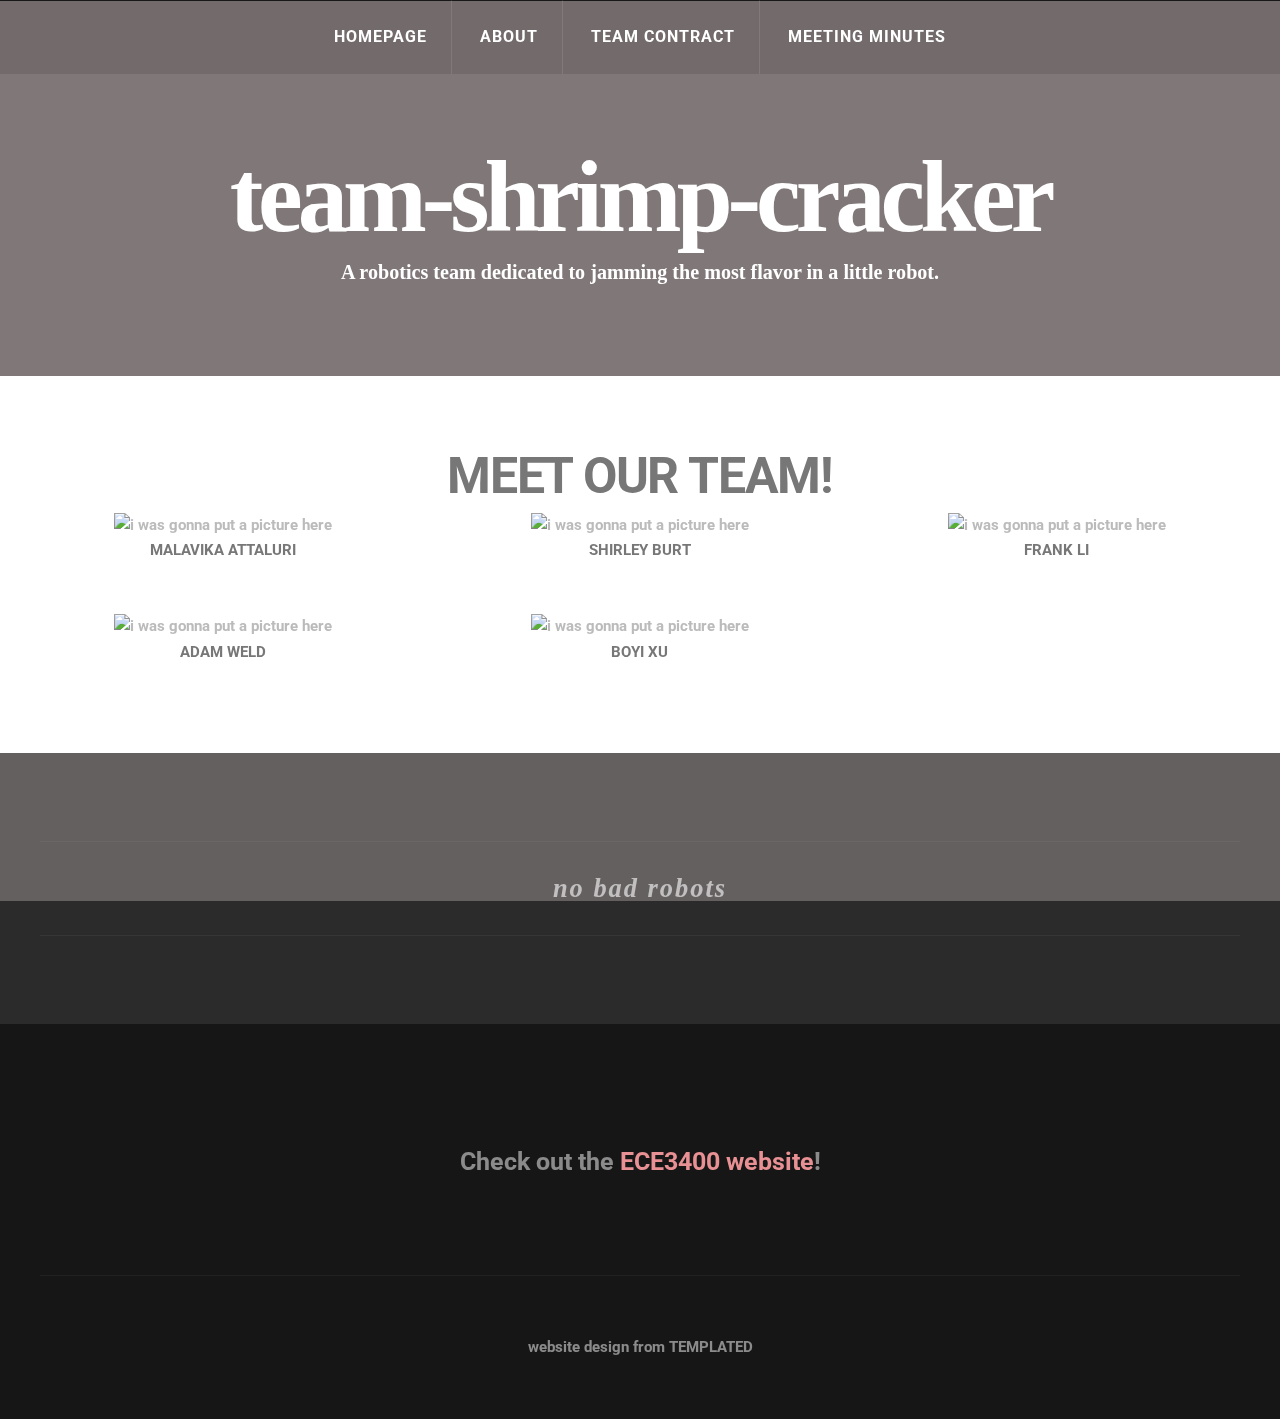
==== commit 6d79f2b2: "all fonts are fixed now" ====
--- a/about.html
+++ b/about.html
@@ -11,7 +11,7 @@
 		<meta http-equiv="content-type" content="text/html; charset=utf-8" />
 		<meta name="description" content="" />
 		<meta name="keywords" content="" />
-		<link href='http://fonts.googleapis.com/css?family=Roboto:100' rel='stylesheet' type='text/css'>
+        <link href="https://fonts.googleapis.com/css?family=Roboto:100" rel="stylesheet">
 		<script src="http://ajax.googleapis.com/ajax/libs/jquery/1.11.0/jquery.min.js"></script>
 		<script src="js/skel.min.js"></script>
 		<script src="js/skel-panels.min.js"></script>
@@ -40,7 +40,7 @@
 			<div class="container"> 
 				
 				<!-- Logo -->
-				<div id="logo" style="font-family: Ubuntu; font-weight: normal">
+				<div id="logo" style="font-family: Ubuntu; font-weight: bold; font-size:98%;">
 					<h1><a href="index.html">team-shrimp-cracker</a></h1>
 					<span class="tag">A robotics team dedicated to jamming the most flavor in a little robot.</span>
 				</div>
--- a/css/style.css
+++ b/css/style.css
@@ -293,437 +293,6 @@
 	}
 
 /*********************************************************************************/
-/* Icons                                                                         */
-/* Powered by Font Awesome by Dave Gandy | http://fontawesome.io                 */
-/* Licensed under the SIL OFL 1.1 (font), MIT (CSS)                              */
-/*********************************************************************************/
-
-	.fa
-	{
-		text-decoration: none;
-	}
-
-		.fa.solo
-		{
-		}
-		
-			.fa.solo span
-			{
-				display: none;
-			}
-
-		.fa:before
-		{
-			display:inline-block;
-			font-family: FontAwesome;
-			font-size: 1.25em;
-			text-decoration: none;
-			font-style: normal;
-			font-weight: normal;
-			line-height: 1;
-			-webkit-font-smoothing:antialiased;
-			-moz-osx-font-smoothing:grayscale;
-		}
-
-		.fa-lg{font-size:1.3333333333333333em;line-height:.75em;vertical-align:-15%}
-		.fa-2x{font-size:2em}
-		.fa-3x{font-size:3em}
-		.fa-4x{font-size:4em}
-		.fa-5x{font-size:5em}
-		.fa-fw{width:1.2857142857142858em;text-align:center}
-		.fa-ul{padding-left:0;margin-left:2.142857142857143em;list-style-type:none}.fa-ul>li{position:relative}
-		.fa-li{position:absolute;left:-2.142857142857143em;width:2.142857142857143em;top:.14285714285714285em;text-align:center}.fa-li.fa-lg{left:-1.8571428571428572em}
-		.fa-border{padding:.2em .25em .15em;border:solid .08em #eee;border-radius:.1em}
-		.pull-right{float:right}
-		.pull-left{float:left}
-		.fa.pull-left{margin-right:.3em}
-		.fa.pull-right{margin-left:.3em}
-		.fa-spin{-webkit-animation:spin 2s infinite linear;-moz-animation:spin 2s infinite linear;-o-animation:spin 2s infinite linear;animation:spin 2s infinite linear}
-		@-moz-keyframes spin{0%{-moz-transform:rotate(0deg)} 100%{-moz-transform:rotate(359deg)}}@-webkit-keyframes spin{0%{-webkit-transform:rotate(0deg)} 100%{-webkit-transform:rotate(359deg)}}@-o-keyframes spin{0%{-o-transform:rotate(0deg)} 100%{-o-transform:rotate(359deg)}}@-ms-keyframes spin{0%{-ms-transform:rotate(0deg)} 100%{-ms-transform:rotate(359deg)}}@keyframes spin{0%{transform:rotate(0deg)} 100%{transform:rotate(359deg)}}.fa-rotate-90{filter:progid:DXImageTransform.Microsoft.BasicImage(rotation=1);-webkit-transform:rotate(90deg);-moz-transform:rotate(90deg);-ms-transform:rotate(90deg);-o-transform:rotate(90deg);transform:rotate(90deg)}
-		.fa-rotate-180{filter:progid:DXImageTransform.Microsoft.BasicImage(rotation=2);-webkit-transform:rotate(180deg);-moz-transform:rotate(180deg);-ms-transform:rotate(180deg);-o-transform:rotate(180deg);transform:rotate(180deg)}
-		.fa-rotate-270{filter:progid:DXImageTransform.Microsoft.BasicImage(rotation=3);-webkit-transform:rotate(270deg);-moz-transform:rotate(270deg);-ms-transform:rotate(270deg);-o-transform:rotate(270deg);transform:rotate(270deg)}
-		.fa-flip-horizontal{filter:progid:DXImageTransform.Microsoft.BasicImage(rotation=0, mirror=1);-webkit-transform:scale(-1, 1);-moz-transform:scale(-1, 1);-ms-transform:scale(-1, 1);-o-transform:scale(-1, 1);transform:scale(-1, 1)}
-		.fa-flip-vertical{filter:progid:DXImageTransform.Microsoft.BasicImage(rotation=2, mirror=1);-webkit-transform:scale(1, -1);-moz-transform:scale(1, -1);-ms-transform:scale(1, -1);-o-transform:scale(1, -1);transform:scale(1, -1)}
-		.fa-stack{position:relative;display:inline-block;width:2em;height:2em;line-height:2em;vertical-align:middle}
-		.fa-stack-1x,.fa-stack-2x{position:absolute;left:0;width:100%;text-align:center}
-		.fa-stack-1x{line-height:inherit}
-		.fa-stack-2x{font-size:2em}
-		.fa-inverse{color:#fff}
-		.fa-glass:before{content:"\f000"}
-		.fa-music:before{content:"\f001"}
-		.fa-search:before{content:"\f002"}
-		.fa-envelope-o:before{content:"\f003"}
-		.fa-heart:before{content:"\f004"}
-		.fa-star:before{content:"\f005"}
-		.fa-star-o:before{content:"\f006"}
-		.fa-user:before{content:"\f007"}
-		.fa-film:before{content:"\f008"}
-		.fa-th-large:before{content:"\f009"}
-		.fa-th:before{content:"\f00a"}
-		.fa-th-list:before{content:"\f00b"}
-		.fa-check:before{content:"\f00c"}
-		.fa-times:before{content:"\f00d"}
-		.fa-search-plus:before{content:"\f00e"}
-		.fa-search-minus:before{content:"\f010"}
-		.fa-power-off:before{content:"\f011"}
-		.fa-signal:before{content:"\f012"}
-		.fa-gear:before,.fa-cog:before{content:"\f013"}
-		.fa-trash-o:before{content:"\f014"}
-		.fa-home:before{content:"\f015"}
-		.fa-file-o:before{content:"\f016"}
-		.fa-clock-o:before{content:"\f017"}
-		.fa-road:before{content:"\f018"}
-		.fa-download:before{content:"\f019"}
-		.fa-arrow-circle-o-down:before{content:"\f01a"}
-		.fa-arrow-circle-o-up:before{content:"\f01b"}
-		.fa-inbox:before{content:"\f01c"}
-		.fa-play-circle-o:before{content:"\f01d"}
-		.fa-rotate-right:before,.fa-repeat:before{content:"\f01e"}
-		.fa-refresh:before{content:"\f021"}
-		.fa-list-alt:before{content:"\f022"}
-		.fa-lock:before{content:"\f023"}
-		.fa-flag:before{content:"\f024"}
-		.fa-headphones:before{content:"\f025"}
-		.fa-volume-off:before{content:"\f026"}
-		.fa-volume-down:before{content:"\f027"}
-		.fa-volume-up:before{content:"\f028"}
-		.fa-qrcode:before{content:"\f029"}
-		.fa-barcode:before{content:"\f02a"}
-		.fa-tag:before{content:"\f02b"}
-		.fa-tags:before{content:"\f02c"}
-		.fa-book:before{content:"\f02d"}
-		.fa-bookmark:before{content:"\f02e"}
-		.fa-print:before{content:"\f02f"}
-		.fa-camera:before{content:"\f030"}
-		.fa-font:before{content:"\f031"}
-		.fa-bold:before{content:"\f032"}
-		.fa-italic:before{content:"\f033"}
-		.fa-text-height:before{content:"\f034"}
-		.fa-text-width:before{content:"\f035"}
-		.fa-align-left:before{content:"\f036"}
-		.fa-align-center:before{content:"\f037"}
-		.fa-align-right:before{content:"\f038"}
-		.fa-align-justify:before{content:"\f039"}
-		.fa-list:before{content:"\f03a"}
-		.fa-dedent:before,.fa-outdent:before{content:"\f03b"}
-		.fa-indent:before{content:"\f03c"}
-		.fa-video-camera:before{content:"\f03d"}
-		.fa-picture-o:before{content:"\f03e"}
-		.fa-pencil:before{content:"\f040"}
-		.fa-map-marker:before{content:"\f041"}
-		.fa-adjust:before{content:"\f042"}
-		.fa-tint:before{content:"\f043"}
-		.fa-edit:before,.fa-pencil-square-o:before{content:"\f044"}
-		.fa-share-square-o:before{content:"\f045"}
-		.fa-check-square-o:before{content:"\f046"}
-		.fa-move:before{content:"\f047"}
-		.fa-step-backward:before{content:"\f048"}
-		.fa-fast-backward:before{content:"\f049"}
-		.fa-backward:before{content:"\f04a"}
-		.fa-play:before{content:"\f04b"}
-		.fa-pause:before{content:"\f04c"}
-		.fa-stop:before{content:"\f04d"}
-		.fa-forward:before{content:"\f04e"}
-		.fa-fast-forward:before{content:"\f050"}
-		.fa-step-forward:before{content:"\f051"}
-		.fa-eject:before{content:"\f052"}
-		.fa-chevron-left:before{content:"\f053"}
-		.fa-chevron-right:before{content:"\f054"}
-		.fa-plus-circle:before{content:"\f055"}
-		.fa-minus-circle:before{content:"\f056"}
-		.fa-times-circle:before{content:"\f057"}
-		.fa-check-circle:before{content:"\f058"}
-		.fa-question-circle:before{content:"\f059"}
-		.fa-info-circle:before{content:"\f05a"}
-		.fa-crosshairs:before{content:"\f05b"}
-		.fa-times-circle-o:before{content:"\f05c"}
-		.fa-check-circle-o:before{content:"\f05d"}
-		.fa-ban:before{content:"\f05e"}
-		.fa-arrow-left:before{content:"\f060"}
-		.fa-arrow-right:before{content:"\f061"}
-		.fa-arrow-up:before{content:"\f062"}
-		.fa-arrow-down:before{content:"\f063"}
-		.fa-mail-forward:before,.fa-share:before{content:"\f064"}
-		.fa-resize-full:before{content:"\f065"}
-		.fa-resize-small:before{content:"\f066"}
-		.fa-plus:before{content:"\f067"}
-		.fa-minus:before{content:"\f068"}
-		.fa-asterisk:before{content:"\f069"}
-		.fa-exclamation-circle:before{content:"\f06a"}
-		.fa-gift:before{content:"\f06b"}
-		.fa-leaf:before{content:"\f06c"}
-		.fa-fire:before{content:"\f06d"}
-		.fa-eye:before{content:"\f06e"}
-		.fa-eye-slash:before{content:"\f070"}
-		.fa-warning:before,.fa-exclamation-triangle:before{content:"\f071"}
-		.fa-plane:before{content:"\f072"}
-		.fa-calendar:before{content:"\f073"}
-		.fa-random:before{content:"\f074"}
-		.fa-comment:before{content:"\f075"}
-		.fa-magnet:before{content:"\f076"}
-		.fa-chevron-up:before{content:"\f077"}
-		.fa-chevron-down:before{content:"\f078"}
-		.fa-retweet:before{content:"\f079"}
-		.fa-shopping-cart:before{content:"\f07a"}
-		.fa-folder:before{content:"\f07b"}
-		.fa-folder-open:before{content:"\f07c"}
-		.fa-resize-vertical:before{content:"\f07d"}
-		.fa-resize-horizontal:before{content:"\f07e"}
-		.fa-bar-chart-o:before{content:"\f080"}
-		.fa-twitter-square:before{content:"\f081"}
-		.fa-facebook-square:before{content:"\f082"}
-		.fa-camera-retro:before{content:"\f083"}
-		.fa-key:before{content:"\f084"}
-		.fa-gears:before,.fa-cogs:before{content:"\f085"}
-		.fa-comments:before{content:"\f086"}
-		.fa-thumbs-o-up:before{content:"\f087"}
-		.fa-thumbs-o-down:before{content:"\f088"}
-		.fa-star-half:before{content:"\f089"}
-		.fa-heart-o:before{content:"\f08a"}
-		.fa-sign-out:before{content:"\f08b"}
-		.fa-linkedin-square:before{content:"\f08c"}
-		.fa-thumb-tack:before{content:"\f08d"}
-		.fa-external-link:before{content:"\f08e"}
-		.fa-sign-in:before{content:"\f090"}
-		.fa-trophy:before{content:"\f091"}
-		.fa-github-square:before{content:"\f092"}
-		.fa-upload:before{content:"\f093"}
-		.fa-lemon-o:before{content:"\f094"}
-		.fa-phone:before{content:"\f095"}
-		.fa-square-o:before{content:"\f096"}
-		.fa-bookmark-o:before{content:"\f097"}
-		.fa-phone-square:before{content:"\f098"}
-		.fa-twitter:before{content:"\f099"}
-		.fa-facebook:before{content:"\f09a"}
-		.fa-github:before{content:"\f09b"}
-		.fa-unlock:before{content:"\f09c"}
-		.fa-credit-card:before{content:"\f09d"}
-		.fa-rss:before{content:"\f09e"}
-		.fa-hdd-o:before{content:"\f0a0"}
-		.fa-bullhorn:before{content:"\f0a1"}
-		.fa-bell:before{content:"\f0f3"}
-		.fa-certificate:before{content:"\f0a3"}
-		.fa-hand-o-right:before{content:"\f0a4"}
-		.fa-hand-o-left:before{content:"\f0a5"}
-		.fa-hand-o-up:before{content:"\f0a6"}
-		.fa-hand-o-down:before{content:"\f0a7"}
-		.fa-arrow-circle-left:before{content:"\f0a8"}
-		.fa-arrow-circle-right:before{content:"\f0a9"}
-		.fa-arrow-circle-up:before{content:"\f0aa"}
-		.fa-arrow-circle-down:before{content:"\f0ab"}
-		.fa-globe:before{content:"\f0ac"}
-		.fa-wrench:before{content:"\f0ad"}
-		.fa-tasks:before{content:"\f0ae"}
-		.fa-filter:before{content:"\f0b0"}
-		.fa-briefcase:before{content:"\f0b1"}
-		.fa-fullscreen:before{content:"\f0b2"}
-		.fa-group:before{content:"\f0c0"}
-		.fa-chain:before,.fa-link:before{content:"\f0c1"}
-		.fa-cloud:before{content:"\f0c2"}
-		.fa-flask:before{content:"\f0c3"}
-		.fa-cut:before,.fa-scissors:before{content:"\f0c4"}
-		.fa-copy:before,.fa-files-o:before{content:"\f0c5"}
-		.fa-paperclip:before{content:"\f0c6"}
-		.fa-save:before,.fa-floppy-o:before{content:"\f0c7"}
-		.fa-square:before{content:"\f0c8"}
-		.fa-reorder:before{content:"\f0c9"}
-		.fa-list-ul:before{content:"\f0ca"}
-		.fa-list-ol:before{content:"\f0cb"}
-		.fa-strikethrough:before{content:"\f0cc"}
-		.fa-underline:before{content:"\f0cd"}
-		.fa-table:before{content:"\f0ce"}
-		.fa-magic:before{content:"\f0d0"}
-		.fa-truck:before{content:"\f0d1"}
-		.fa-pinterest:before{content:"\f0d2"}
-		.fa-pinterest-square:before{content:"\f0d3"}
-		.fa-google-plus-square:before{content:"\f0d4"}
-		.fa-google-plus:before{content:"\f0d5"}
-		.fa-money:before{content:"\f0d6"}
-		.fa-caret-down:before{content:"\f0d7"}
-		.fa-caret-up:before{content:"\f0d8"}
-		.fa-caret-left:before{content:"\f0d9"}
-		.fa-caret-right:before{content:"\f0da"}
-		.fa-columns:before{content:"\f0db"}
-		.fa-unsorted:before,.fa-sort:before{content:"\f0dc"}
-		.fa-sort-down:before,.fa-sort-asc:before{content:"\f0dd"}
-		.fa-sort-up:before,.fa-sort-desc:before{content:"\f0de"}
-		.fa-envelope:before{content:"\f0e0"}
-		.fa-linkedin:before{content:"\f0e1"}
-		.fa-rotate-left:before,.fa-undo:before{content:"\f0e2"}
-		.fa-legal:before,.fa-gavel:before{content:"\f0e3"}
-		.fa-dashboard:before,.fa-tachometer:before{content:"\f0e4"}
-		.fa-comment-o:before{content:"\f0e5"}
-		.fa-comments-o:before{content:"\f0e6"}
-		.fa-flash:before,.fa-bolt:before{content:"\f0e7"}
-		.fa-sitemap:before{content:"\f0e8"}
-		.fa-umbrella:before{content:"\f0e9"}
-		.fa-paste:before,.fa-clipboard:before{content:"\f0ea"}
-		.fa-lightbulb-o:before{content:"\f0eb"}
-		.fa-exchange:before{content:"\f0ec"}
-		.fa-cloud-download:before{content:"\f0ed"}
-		.fa-cloud-upload:before{content:"\f0ee"}
-		.fa-user-md:before{content:"\f0f0"}
-		.fa-stethoscope:before{content:"\f0f1"}
-		.fa-suitcase:before{content:"\f0f2"}
-		.fa-bell-o:before{content:"\f0a2"}
-		.fa-coffee:before{content:"\f0f4"}
-		.fa-cutlery:before{content:"\f0f5"}
-		.fa-file-text-o:before{content:"\f0f6"}
-		.fa-building:before{content:"\f0f7"}
-		.fa-hospital:before{content:"\f0f8"}
-		.fa-ambulance:before{content:"\f0f9"}
-		.fa-medkit:before{content:"\f0fa"}
-		.fa-fighter-jet:before{content:"\f0fb"}
-		.fa-beer:before{content:"\f0fc"}
-		.fa-h-square:before{content:"\f0fd"}
-		.fa-plus-square:before{content:"\f0fe"}
-		.fa-angle-double-left:before{content:"\f100"}
-		.fa-angle-double-right:before{content:"\f101"}
-		.fa-angle-double-up:before{content:"\f102"}
-		.fa-angle-double-down:before{content:"\f103"}
-		.fa-angle-left:before{content:"\f104"}
-		.fa-angle-right:before{content:"\f105"}
-		.fa-angle-up:before{content:"\f106"}
-		.fa-angle-down:before{content:"\f107"}
-		.fa-desktop:before{content:"\f108"}
-		.fa-laptop:before{content:"\f109"}
-		.fa-tablet:before{content:"\f10a"}
-		.fa-mobile-phone:before,.fa-mobile:before{content:"\f10b"}
-		.fa-circle-o:before{content:"\f10c"}
-		.fa-quote-left:before{content:"\f10d"}
-		.fa-quote-right:before{content:"\f10e"}
-		.fa-spinner:before{content:"\f110"}
-		.fa-circle:before{content:"\f111"}
-		.fa-mail-reply:before,.fa-reply:before{content:"\f112"}
-		.fa-github-alt:before{content:"\f113"}
-		.fa-folder-o:before{content:"\f114"}
-		.fa-folder-open-o:before{content:"\f115"}
-		.fa-expand-o:before{content:"\f116"}
-		.fa-collapse-o:before{content:"\f117"}
-		.fa-smile-o:before{content:"\f118"}
-		.fa-frown-o:before{content:"\f119"}
-		.fa-meh-o:before{content:"\f11a"}
-		.fa-gamepad:before{content:"\f11b"}
-		.fa-keyboard-o:before{content:"\f11c"}
-		.fa-flag-o:before{content:"\f11d"}
-		.fa-flag-checkered:before{content:"\f11e"}
-		.fa-terminal:before{content:"\f120"}
-		.fa-code:before{content:"\f121"}
-		.fa-reply-all:before{content:"\f122"}
-		.fa-mail-reply-all:before{content:"\f122"}
-		.fa-star-half-empty:before,.fa-star-half-full:before,.fa-star-half-o:before{content:"\f123"}
-		.fa-location-arrow:before{content:"\f124"}
-		.fa-crop:before{content:"\f125"}
-		.fa-code-fork:before{content:"\f126"}
-		.fa-unlink:before,.fa-chain-broken:before{content:"\f127"}
-		.fa-question:before{content:"\f128"}
-		.fa-info:before{content:"\f129"}
-		.fa-exclamation:before{content:"\f12a"}
-		.fa-superscript:before{content:"\f12b"}
-		.fa-subscript:before{content:"\f12c"}
-		.fa-eraser:before{content:"\f12d"}
-		.fa-puzzle-piece:before{content:"\f12e"}
-		.fa-microphone:before{content:"\f130"}
-		.fa-microphone-slash:before{content:"\f131"}
-		.fa-shield:before{content:"\f132"}
-		.fa-calendar-o:before{content:"\f133"}
-		.fa-fire-extinguisher:before{content:"\f134"}
-		.fa-rocket:before{content:"\f135"}
-		.fa-maxcdn:before{content:"\f136"}
-		.fa-chevron-circle-left:before{content:"\f137"}
-		.fa-chevron-circle-right:before{content:"\f138"}
-		.fa-chevron-circle-up:before{content:"\f139"}
-		.fa-chevron-circle-down:before{content:"\f13a"}
-		.fa-html5:before{content:"\f13b"}
-		.fa-css3:before{content:"\f13c"}
-		.fa-anchor:before{content:"\f13d"}
-		.fa-unlock-o:before{content:"\f13e"}
-		.fa-bullseye:before{content:"\f140"}
-		.fa-ellipsis-horizontal:before{content:"\f141"}
-		.fa-ellipsis-vertical:before{content:"\f142"}
-		.fa-rss-square:before{content:"\f143"}
-		.fa-play-circle:before{content:"\f144"}
-		.fa-ticket:before{content:"\f145"}
-		.fa-minus-square:before{content:"\f146"}
-		.fa-minus-square-o:before{content:"\f147"}
-		.fa-level-up:before{content:"\f148"}
-		.fa-level-down:before{content:"\f149"}
-		.fa-check-square:before{content:"\f14a"}
-		.fa-pencil-square:before{content:"\f14b"}
-		.fa-external-link-square:before{content:"\f14c"}
-		.fa-share-square:before{content:"\f14d"}
-		.fa-compass:before{content:"\f14e"}
-		.fa-toggle-down:before,.fa-caret-square-o-down:before{content:"\f150"}
-		.fa-toggle-up:before,.fa-caret-square-o-up:before{content:"\f151"}
-		.fa-toggle-right:before,.fa-caret-square-o-right:before{content:"\f152"}
-		.fa-euro:before,.fa-eur:before{content:"\f153"}
-		.fa-gbp:before{content:"\f154"}
-		.fa-dollar:before,.fa-usd:before{content:"\f155"}
-		.fa-rupee:before,.fa-inr:before{content:"\f156"}
-		.fa-cny:before,.fa-rmb:before,.fa-yen:before,.fa-jpy:before{content:"\f157"}
-		.fa-ruble:before,.fa-rouble:before,.fa-rub:before{content:"\f158"}
-		.fa-won:before,.fa-krw:before{content:"\f159"}
-		.fa-bitcoin:before,.fa-btc:before{content:"\f15a"}
-		.fa-file:before{content:"\f15b"}
-		.fa-file-text:before{content:"\f15c"}
-		.fa-sort-alpha-asc:before{content:"\f15d"}
-		.fa-sort-alpha-desc:before{content:"\f15e"}
-		.fa-sort-amount-asc:before{content:"\f160"}
-		.fa-sort-amount-desc:before{content:"\f161"}
-		.fa-sort-numeric-asc:before{content:"\f162"}
-		.fa-sort-numeric-desc:before{content:"\f163"}
-		.fa-thumbs-up:before{content:"\f164"}
-		.fa-thumbs-down:before{content:"\f165"}
-		.fa-youtube-square:before{content:"\f166"}
-		.fa-youtube:before{content:"\f167"}
-		.fa-xing:before{content:"\f168"}
-		.fa-xing-square:before{content:"\f169"}
-		.fa-youtube-play:before{content:"\f16a"}
-		.fa-dropbox:before{content:"\f16b"}
-		.fa-stack-overflow:before{content:"\f16c"}
-		.fa-instagram:before{content:"\f16d"}
-		.fa-flickr:before{content:"\f16e"}
-		.fa-adn:before{content:"\f170"}
-		.fa-bitbucket:before{content:"\f171"}
-		.fa-bitbucket-square:before{content:"\f172"}
-		.fa-tumblr:before{content:"\f173"}
-		.fa-tumblr-square:before{content:"\f174"}
-		.fa-long-arrow-down:before{content:"\f175"}
-		.fa-long-arrow-up:before{content:"\f176"}
-		.fa-long-arrow-left:before{content:"\f177"}
-		.fa-long-arrow-right:before{content:"\f178"}
-		.fa-apple:before{content:"\f179"}
-		.fa-windows:before{content:"\f17a"}
-		.fa-android:before{content:"\f17b"}
-		.fa-linux:before{content:"\f17c"}
-		.fa-dribbble:before{content:"\f17d"}
-		.fa-skype:before{content:"\f17e"}
-		.fa-foursquare:before{content:"\f180"}
-		.fa-trello:before{content:"\f181"}
-		.fa-female:before{content:"\f182"}
-		.fa-male:before{content:"\f183"}
-		.fa-gittip:before{content:"\f184"}
-		.fa-sun-o:before{content:"\f185"}
-		.fa-moon-o:before{content:"\f186"}
-		.fa-archive:before{content:"\f187"}
-		.fa-bug:before{content:"\f188"}
-		.fa-vk:before{content:"\f189"}
-		.fa-weibo:before{content:"\f18a"}
-		.fa-renren:before{content:"\f18b"}
-		.fa-pagelines:before{content:"\f18c"}
-		.fa-stack-exchange:before{content:"\f18d"}
-		.fa-arrow-circle-o-right:before{content:"\f18e"}
-		.fa-arrow-circle-o-left:before{content:"\f190"}
-		.fa-toggle-left:before,.fa-caret-square-o-left:before{content:"\f191"}
-		.fa-dot-circle-o:before{content:"\f192"}
-		.fa-wheelchair:before{content:"\f193"}
-		.fa-vimeo-square:before{content:"\f194"}
-		.fa-turkish-lira:before,.fa-try:before{content:"\f195"}
-		.fa-fax:before{content:"\f1ac"}
-		.fa-share-alt:before{content:"\f1e0"}
-		.fa-cubes:before{content:"\f1b3"}
-
-/*********************************************************************************/
 /* Social Icon Styles                                                            */
 /*********************************************************************************/
 
@@ -939,7 +508,7 @@
 	
 	#copyright .container
 	{
-		padding: 3em 0em;
+		padding: 4em 0em;
 		border-top: 1px solid;
 		border-color: rgba(255,255,255,.05);
 		color:  rgba(255,255,255,.5);
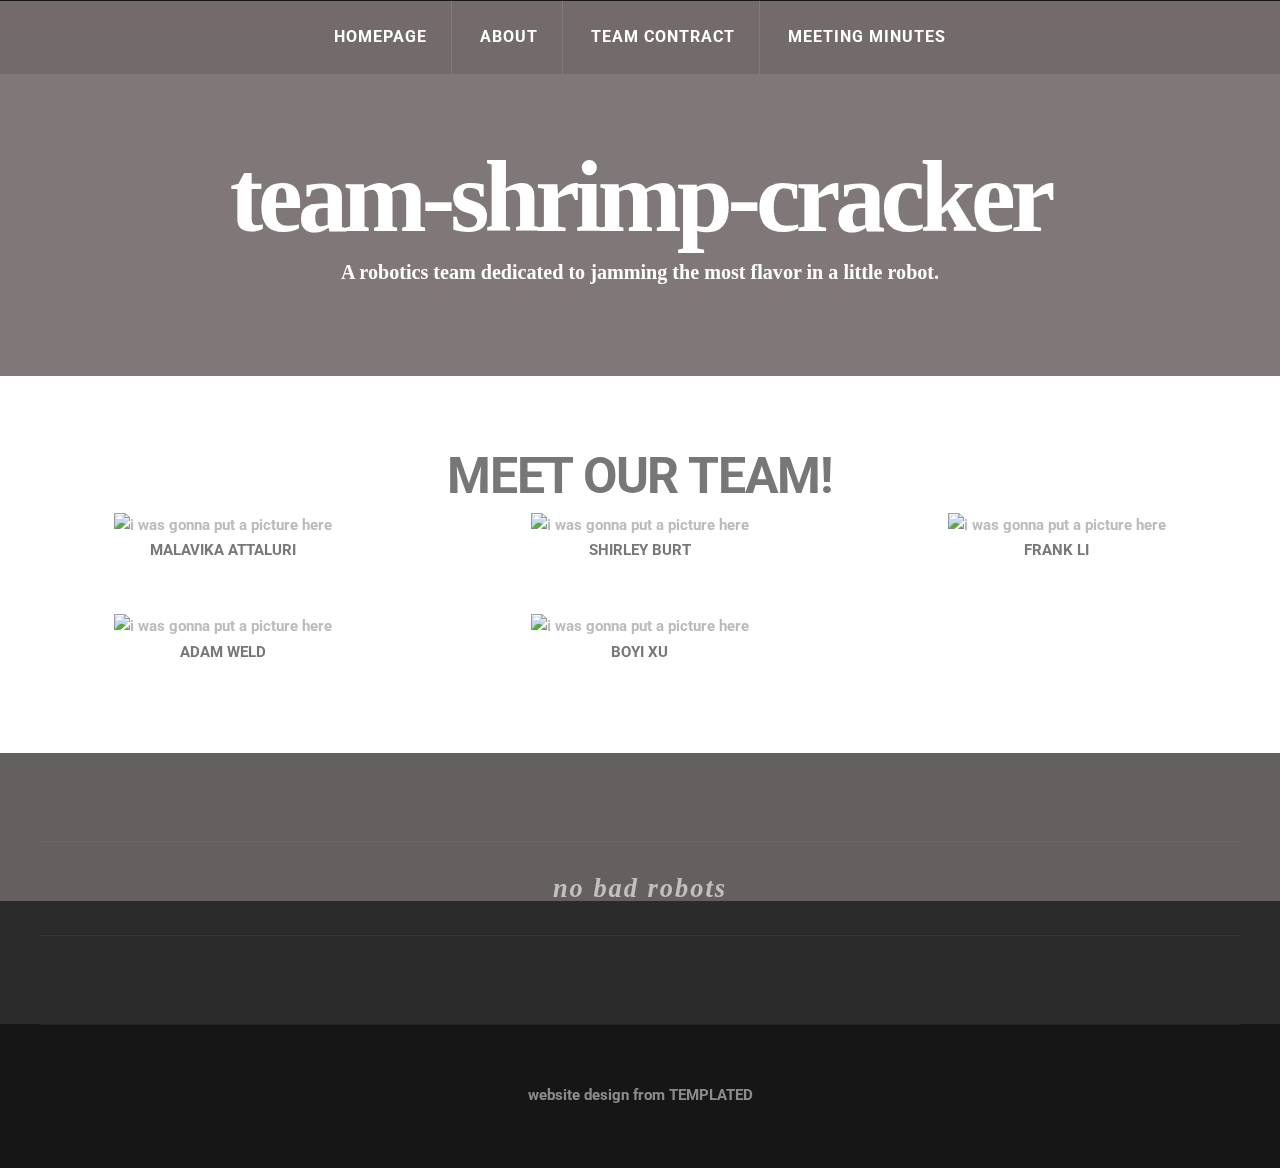
==== commit 187e0993: "updates to footers n stuff" ====
--- a/about.html
+++ b/about.html
@@ -92,27 +92,14 @@
 				</section>
 			</div>
 		</div>
-	<!-- /Tweet -->
-
-	<!-- Footer -->
-		<div id="footer">
-			<div class="container">
-				<section>
-					<header>
-						<h2></h2>
-                        <span class="byline">Check out the <a href="https://cei-lab.github.io/ece3400/">ECE3400 website</a>!</span>
-					</header>
-				</section>
-			</div>
-		</div>
 
 	<!-- Copyright -->
 		<div id="copyright">
 			<div class="container">
-				website design from <a href="http://templated.co">TEMPLATED</a>  
+				website design from <a href="http://templated.co">TEMPLATED</a>
+                <br>
 			</div>
 		</div>
 
-
 	</body>
 </html>--- a/css/style.css
+++ b/css/style.css
@@ -292,6 +292,24 @@
 		color: #FFF !important;
 	}
 
+    img.code {
+        border: 2px solid #34b597;
+    }
+    div.grey {
+        background-color: #f2f2f2;
+        padding: 3%; 
+    }
+    div.white {
+        padding: 3%;
+    }
+    pre {
+        font-family: 'Courier'; 
+        font-size: 85%; 
+        margin-left: 10%; 
+        margin-top: -30px; 
+        margin-bottom: -40px;
+    }
+
 /*********************************************************************************/
 /* Social Icon Styles                                                            */
 /*********************************************************************************/
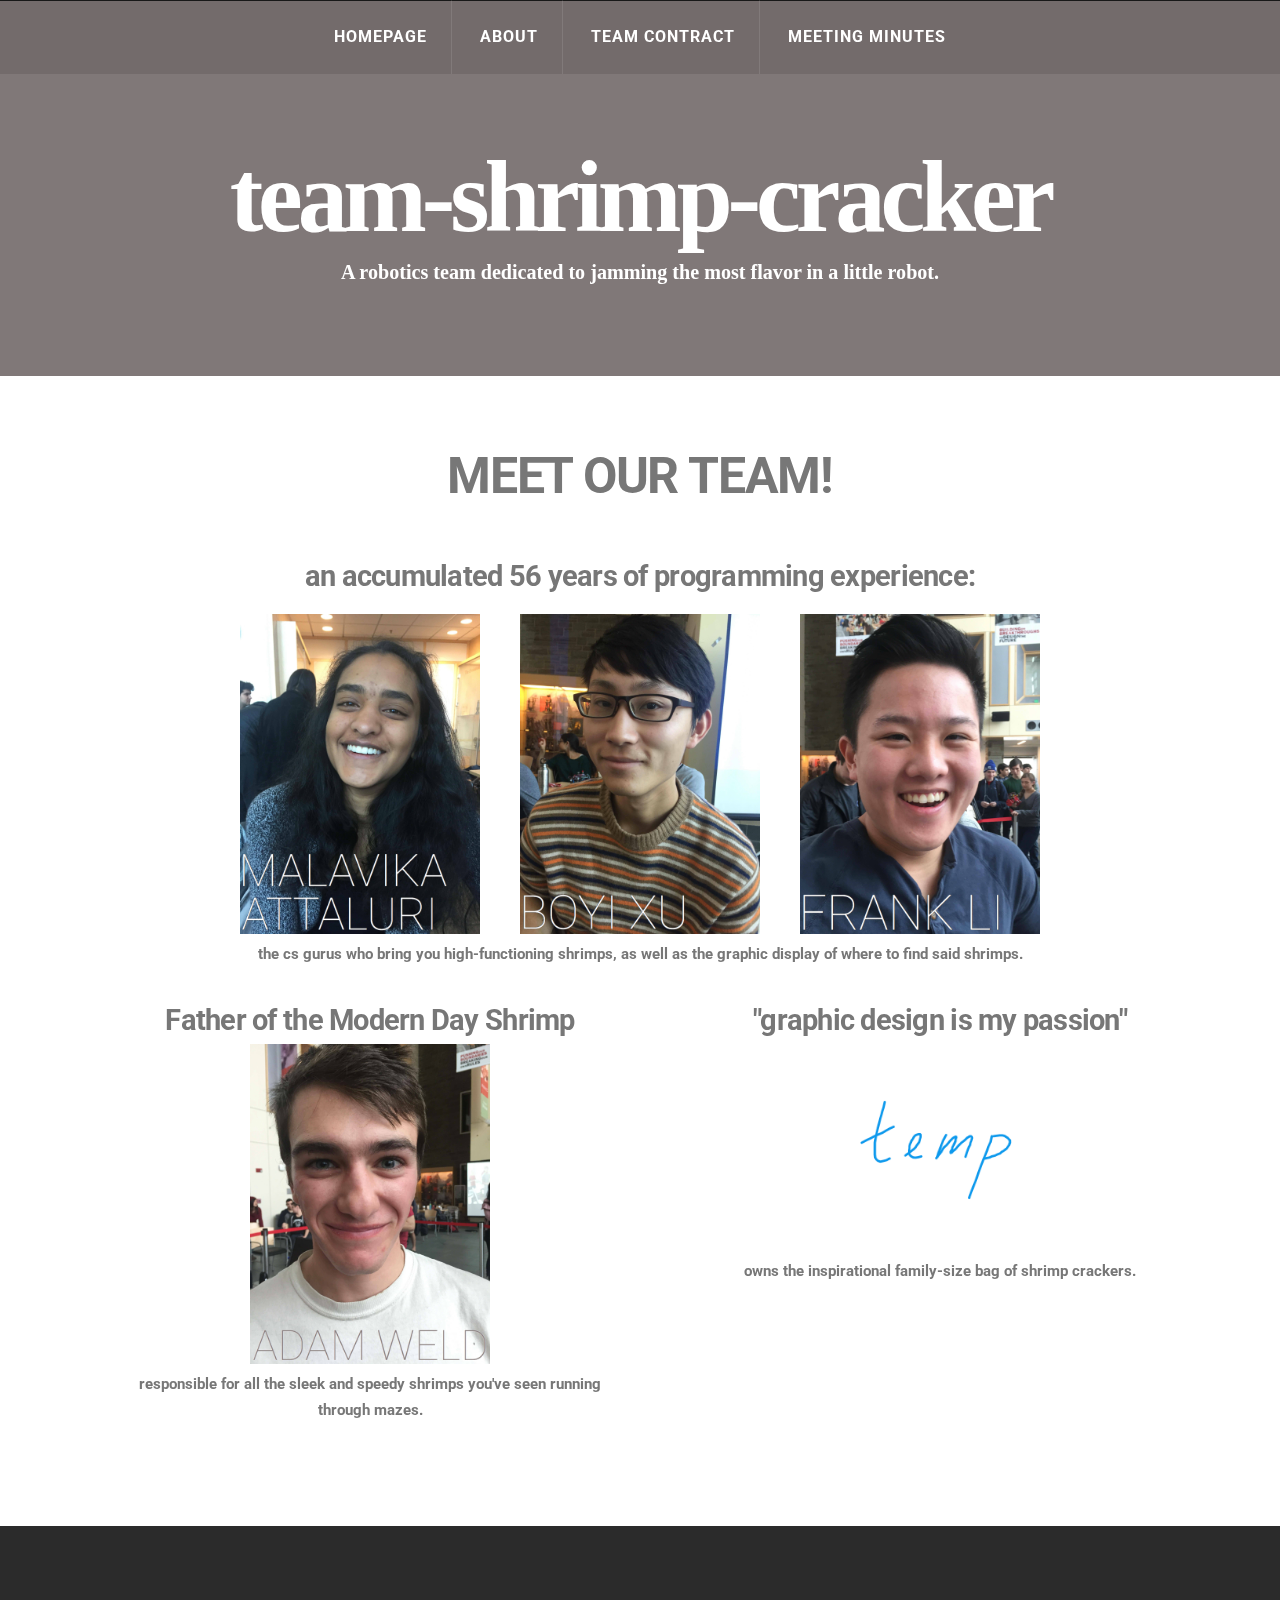
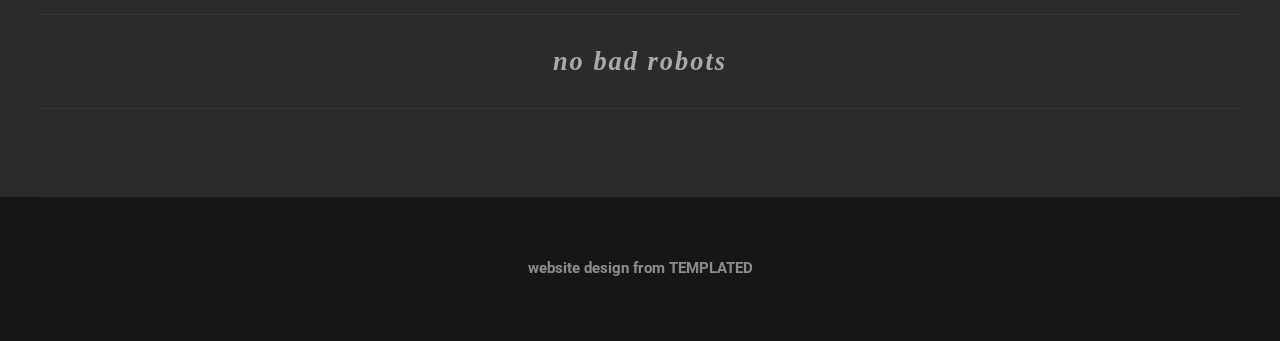
==== commit 35e5c30b: "some team photos!" ====
--- a/about.html
+++ b/about.html
@@ -54,31 +54,65 @@
 				<section>
 					<header>
 						<h2>MEET OUR TEAM!</h2>
-<!--						<span class="byline">Integer sit amet pede vel arcu aliquet pretium</span>-->
-					</header>				
+                        <br><br>
+<!--						<span class="byline">everyone is very happy to be at competition.</span>-->
+					</header>	
+                    <h2 style="font-size:200%; margin-bottom: 2%;"> an accumulated 56 years of programming experience:</h2>
+                    <img src="images/malavika.jpg" alt="i was gonna put a picture here" style="width:20%; margin-right:3%;">
+                    <img src="images/boyi.jpg" alt="i was gonna put a picture here"  style="width:20%; margin-right:3%;">
+                    <img src="images/frank.jpg" alt="i was gonna put a picture here"  style="width:20%">
+                    <p> the cs gurus who bring you high-functioning shrimps, as well as the graphic display of where to find said shrimps.</p>  
+                     <br>
+                    
+                    <div style="width:40%; display:inline-block; float:right; margin-right:5%;">
+                    <h2 style="font-size:200%; margin-bottom: 2%;">"graphic design is my passion"</h2>
+                    <img src="images/temp.png" alt="i was gonna put a picture here"  style="width:43%">
+                    <p>owns the inspirational family-size bag of shrimp crackers.</p>
+                    </div>
+                    
+                    <div style="width:40%; display:inline-block;">
+                    <h2 style="font-size:200%; margin-bottom: 2%;">Father of the Modern Day Shrimp</h2>
+                    <img src="images/adam.jpg" alt="i was gonna put a picture here"  style="width:50%">
+                    <p>responsible for all the sleek and speedy shrimps you've seen running through mazes.</p>
+                    </div>
+                   
+                    
+<!--
+                    <div style="display:inline;"><img src="images/malavika.jpg" alt="i was gonna put a picture here" style="width:30%"><h3>MALAVIKA ATTALURI </h3></div>
+                    <div style="display:inline;"><img src="images/boyi.jpg" alt="i was gonna put a picture here"  style="width:30%">
+                        <h3>BOYI XU</h3></div>
+                    <div style="display:inline;"><img src="images/frank.jpg" alt="i was gonna put a picture here"  style="width:30%">
+                    <h3>FRANK LI</h3></div>
+                    
+-->
+                    
+<!--
                     <div class="row">
 					<section class="4u">
-						<span class="pennant"><img src="images/a.PNG" alt="i was gonna put a picture here"></span><h3>MALAVIKA ATTALURI </h3>
+						<span class="pennant"><img src="images/malavika.jpg" alt="i was gonna put a picture here" style="width:50%"></span><h3>MALAVIKA ATTALURI </h3>
 					</section>
 					<section class="4u">
-						<span class="pennant"><img src="images/b.PNG" alt="i was gonna put a picture here"></span>
-						<h3>SHIRLEY BURT</h3>
+						<span class="pennant"><img src="images/boyi.jpg" alt="i was gonna put a picture here"  style="width:50%"></span>
+						<h3>BOYI XU</h3>
 					</section>
 					<section class="4u">
-						<span class="pennant"><img src="images/l.PNG" alt="i was gonna put a picture here"></span>
+						<span class="pennant"><img src="images/frank.jpg" alt="i was gonna put a picture here"  style="width:50%"></span>
 						<h3>FRANK LI</h3>
 					</section>
 				</div>
+-->
                             
+<!--
                     <div class="row">
 					<section class="4u">
-						<span class="pennant"><img src="images/w.png" alt="i was gonna put a picture here"></span><h3>ADAM WELD</h3>
+						<span class="pennant"><img src="images/adam.jpg" alt="i was gonna put a picture here"  style="width:50%"></span><h3>ADAM WELD</h3>
 					</section>
 					<section class="4u">
-						<span class="pennant"><img src="images/x.png" alt="i was gonna put a picture here"></span>
+						<span class="pennant"><img src="images/boyi.jpg" alt="i was gonna put a picture here"  style="width:50%"></span>
 						<h3>BOYI XU</h3>
 					</section>
 				</div>
+-->
 				</section>
 			</div>
 		</div>
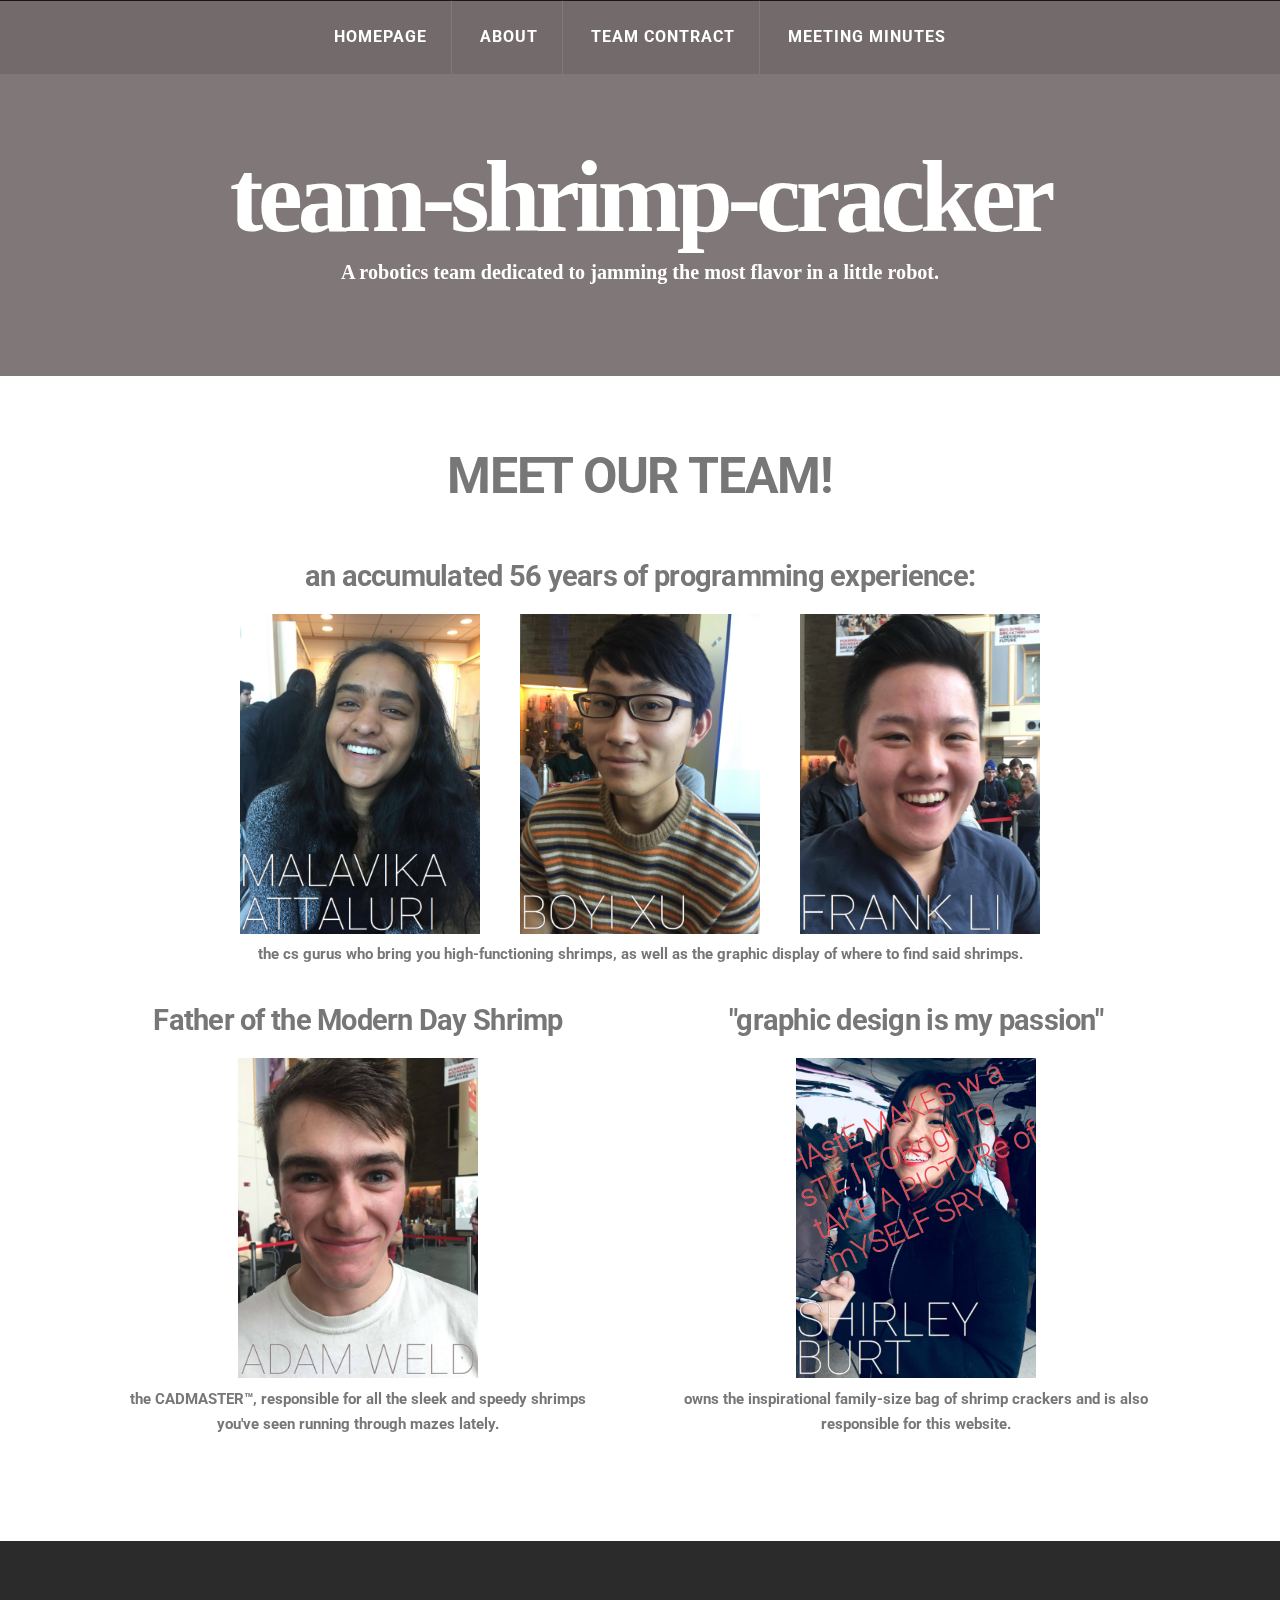
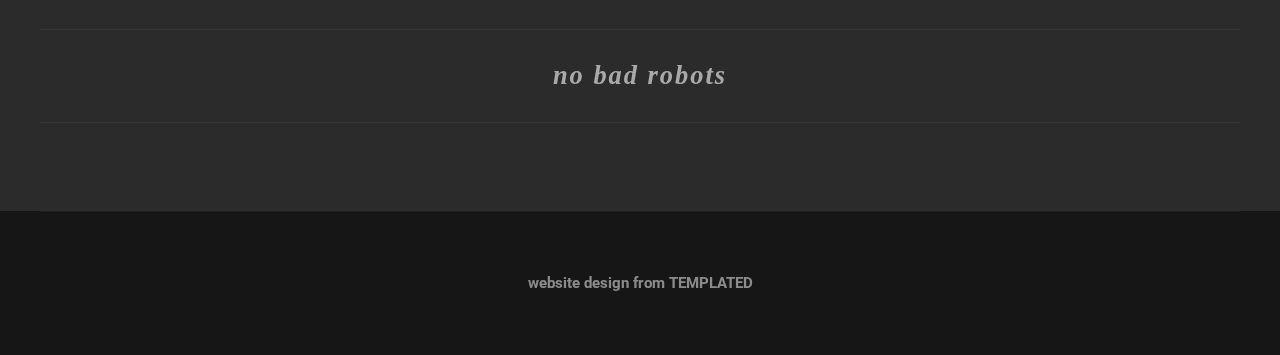
==== commit f062d12d: "about section is done ! ! ! !" ====
--- a/about.html
+++ b/about.html
@@ -64,16 +64,16 @@
                     <p> the cs gurus who bring you high-functioning shrimps, as well as the graphic display of where to find said shrimps.</p>  
                      <br>
                     
-                    <div style="width:40%; display:inline-block; float:right; margin-right:5%;">
-                    <h2 style="font-size:200%; margin-bottom: 2%;">"graphic design is my passion"</h2>
-                    <img src="images/temp.png" alt="i was gonna put a picture here"  style="width:43%">
-                    <p>owns the inspirational family-size bag of shrimp crackers.</p>
+                    <div style="width:40%; display:inline-block; float:right; margin-right:7%;">
+                    <h2 style="font-size:200%; margin-bottom: 5%;">"graphic design is my passion"</h2>
+                    <img src="images/shirley.png" alt="i was gonna put a picture here"  style="width:50%">
+                    <p>owns the inspirational family-size bag of shrimp crackers and is also responsible for this website.</p>
                     </div>
                     
                     <div style="width:40%; display:inline-block;">
-                    <h2 style="font-size:200%; margin-bottom: 2%;">Father of the Modern Day Shrimp</h2>
+                    <h2 style="font-size:200%; margin-bottom: 5%;">Father of the Modern Day Shrimp</h2>
                     <img src="images/adam.jpg" alt="i was gonna put a picture here"  style="width:50%">
-                    <p>responsible for all the sleek and speedy shrimps you've seen running through mazes.</p>
+                    <p>the CADMASTER&#8482;, responsible for all the sleek and speedy shrimps you've seen running through mazes lately.</p>
                     </div>
                    
                     
